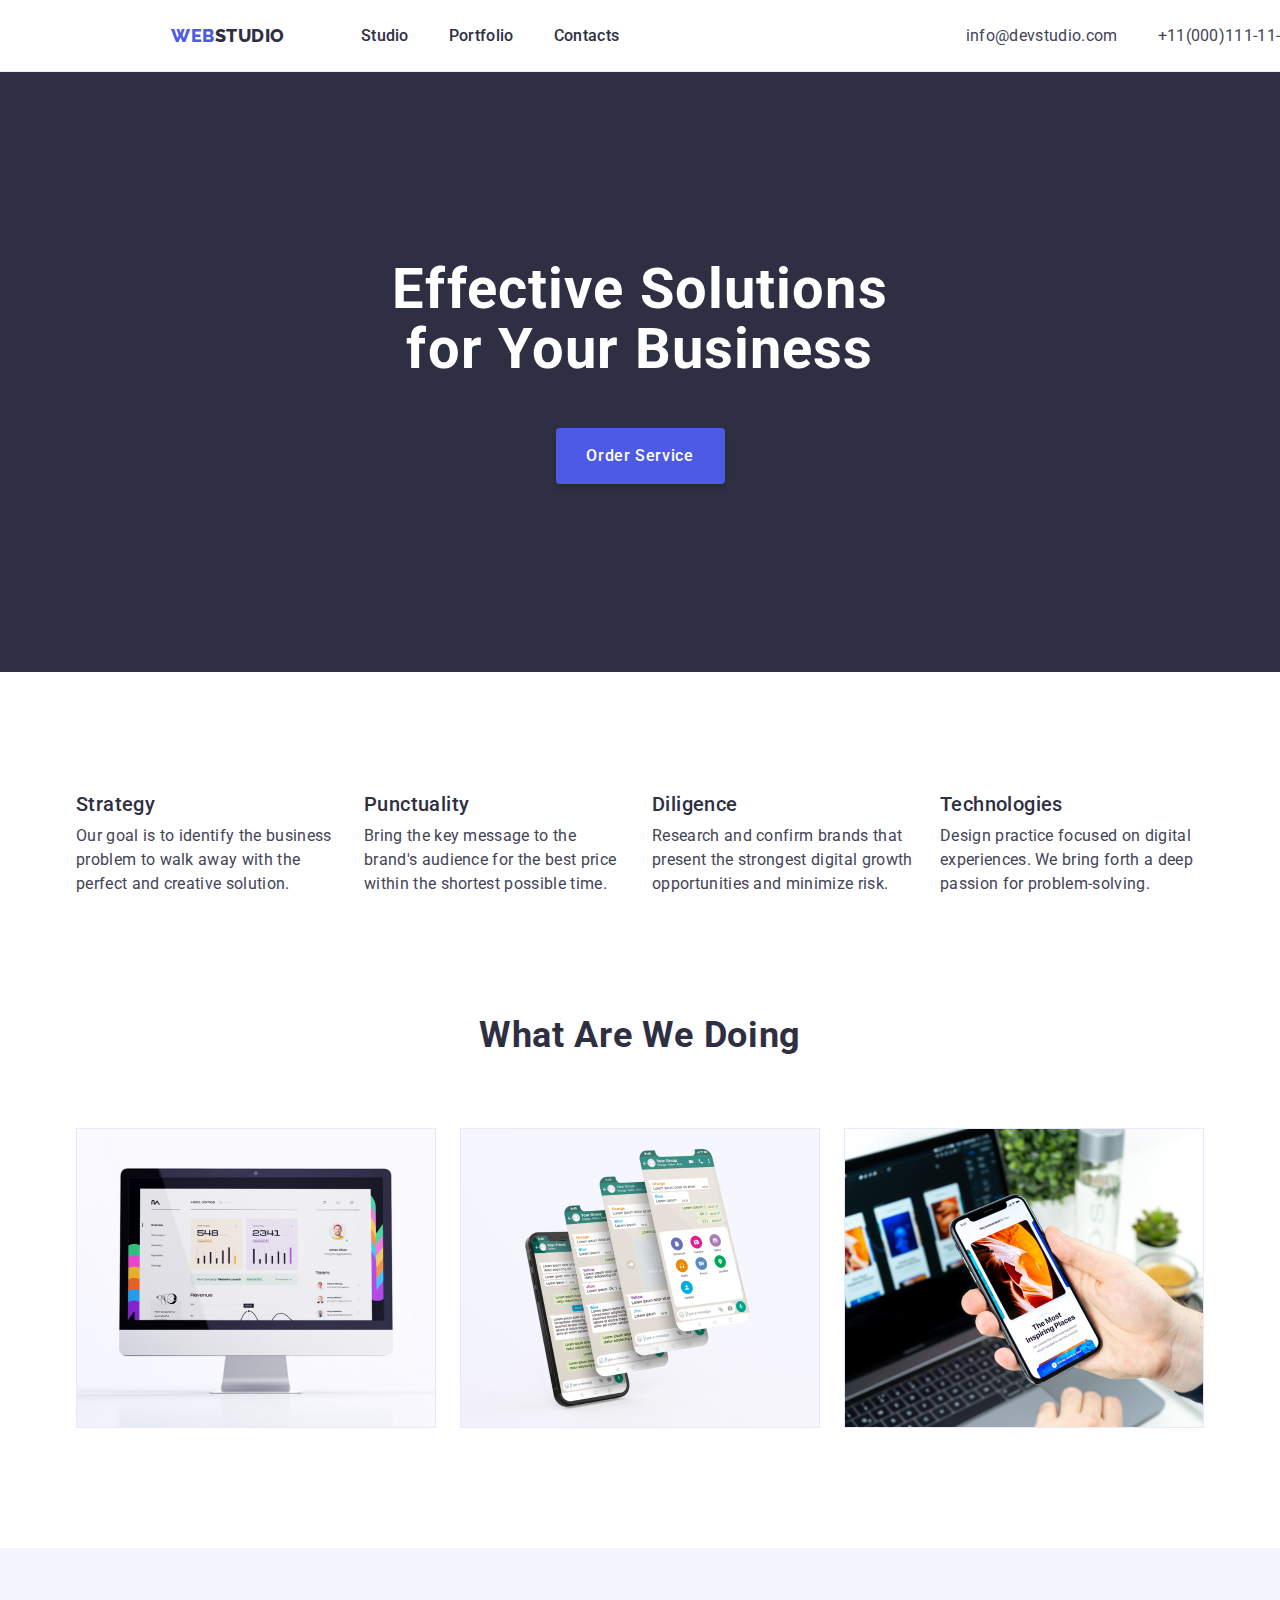
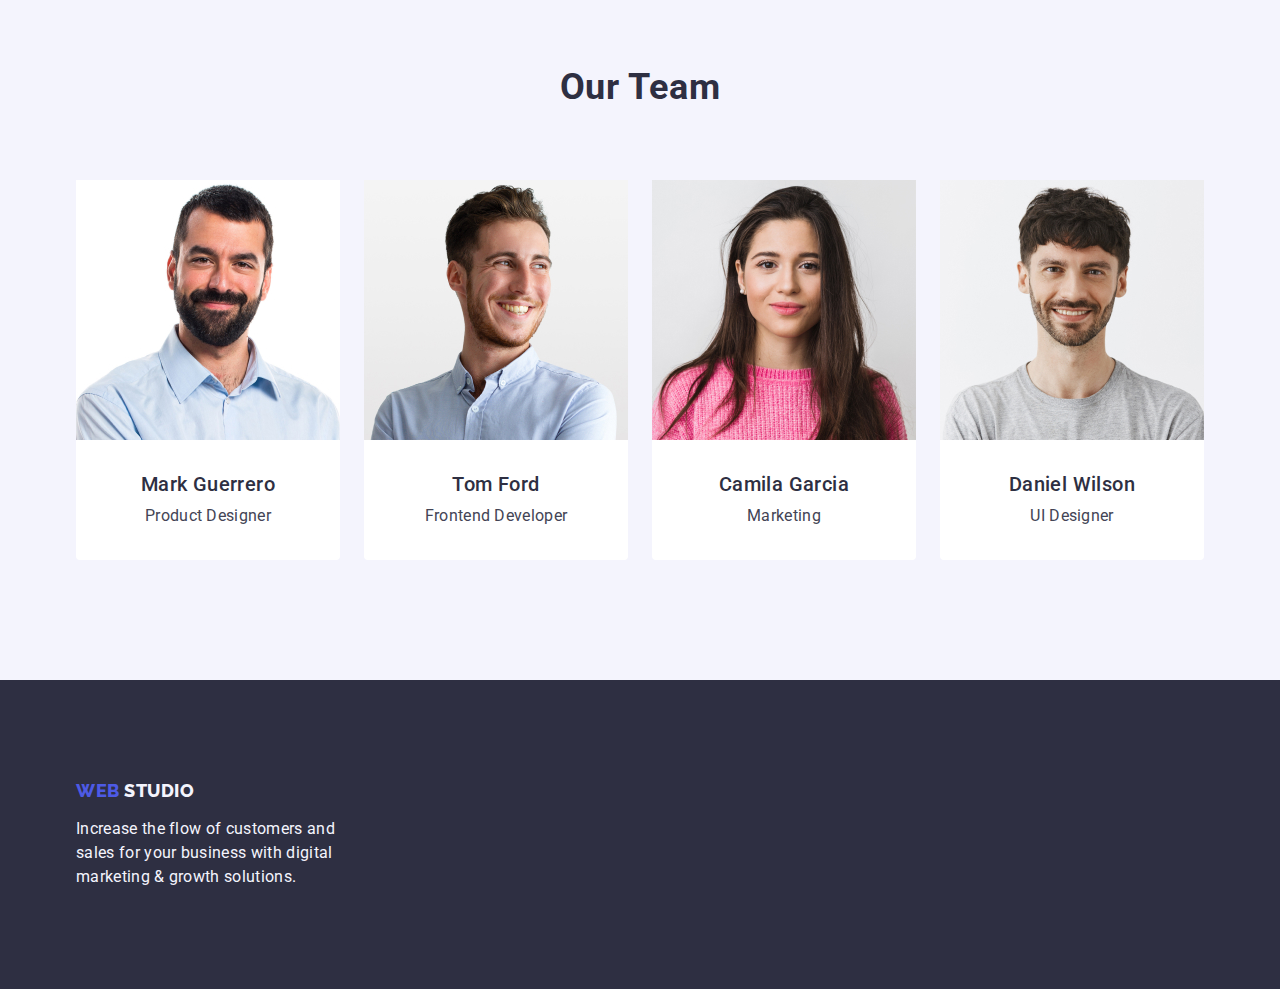
==== index.html @ 168d3a9f "Initial commit" ====
<!DOCTYPE html>
<html lang="en">

<head>
    <meta charset="UTF-8">
    <meta http-equiv="X-UA-Compatible" content="IE=edge">
    <meta name="viewport" content="width=device-width, initial-scale=1.0">
    <title>webstudio</title>
    <link rel="stylesheet" href="https://cdnjs.cloudflare.com/ajax/libs/modern-normalize/1.0.0/modern-normalize.min.css"><!-- Нормолайз -->
    <link rel="stylesheet" href="./css/styles.css">
    <link rel="preconnect" href="https://fonts.googleapis.com">
    <link rel="preconnect" href="https://fonts.gstatic.com" crossorigin>
    <link href="https://fonts.googleapis.com/css2?family=Raleway:wght@800&display=swap" rel="stylesheet">
    <link rel="preconnect" href="https://fonts.googleapis.com">
    <link rel="preconnect" href="https://fonts.gstatic.com" crossorigin>
    <link href="https://fonts.googleapis.com/css2?family=Raleway:wght@800&family=Roboto:wght@400;500;700;900&display=swap" rel="stylesheet">
</head>

<body>
    <div class="container-basic">
        <header class="header">
            <div class="container container-header"> <!-- container-header -->
                <nav class="nav-header">
                    <a class="logo link" href="./index.html">Web<span class="logo-dark">Studio</span></a>
                    <ul class="list meny-list">
                        <li class="meny-item"><a class="meny-link link" href="./index.html">Studio</a></li>
                        <li class="meny-item"><a class="meny-link link" href="./portfolio.html">Portfolio</a></li>
                        <li class="meny-item"><a class="meny-link link" href="">Contacts</a></li>
                    </ul>
                </nav>
                <address class="address">
                    <ul class="list address-list">
                        <li class="address-item ">
                            <a class="address-link link"
                                href="mailto:info@devstudio.com">info@devstudio.com
                            </a> 
                        </li>
                        <li class="address-item"><a class="address-link link" href="tel:+110001111111">+11(000)111-11-11
                            </a>
                        </li>
                    </ul>
                </address>
                </div> <!-- ///container-header -->
        </header>

        <main>
            <section class="hero">
                <div class="container container-hero">  <!-- container-hero  -->
                    <h1 class="hero-title">Effective Solutions for Your Business</h1>
                    <button class="hero-btn" type="button">Order Service</button>
                </div><!--///container-hero -->

            </section>

            <section class="advantages">
                <div class="container container-advantages"> <!-- container-advantages -->
                    <h2 class="hidden-title" hidden>Advantages</h2>
                    <ul class="list advantages-list">
                        <li class="advantages-item">
                            <h3 class="advantages-title">Strategy</h3>
                            <p class="advantages-descr">Our goal is to identify the business
                                problem to walk away with the perfect and creative solution.</p>
                        </li>
                        <li class="advantages-item">
                            <h3 class="advantages-title">Punctuality</h3>
                            <p class="advantages-descr">Bring the key message to the brand's audience for the best price
                                within
                                the shortest possible
                                time.</p>
                        </li>
                        <li class="advantages-item">
                            <h3 class="advantages-title">Diligence</h3>
                            <p class="advantages-descr">Research and confirm brands that present the strongest digital
                                growth
                                opportunities and minimize
                                risk.</p>
                        </li>
                        <li class="advantages-item">
                            <h3 class="advantages-title">Technologies</h3>
                            <p class="advantages-descr">Design practice focused on digital experiences. We bring forth a
                                deep
                                passion for
                                problem-solving.</p>
                        </li>
                    </ul>
                </div> <!--/// container-advantages -->
            </section>



            <section class="we-doing">
                <div class="container container-we-doing"> <!-- container-we-doing -->
                    <h2 class="doing-title">What are we doing</h2>
                    <ul class="list doing-list">
                        <li class="doing-item"><img src="./images/computer-pages.jpg" alt="computer-pages" width="360"></li>
                        <li class="doing-item"><img src="./images/phone-pages.jpg" alt="phone-pages" width="360"></li>
                        <li class="doing-item"><img src="./images/applications.jpg" alt="applications" width="360"></li>
                    </ul>
                </div> <!-- ///container-we-doing -->

            </section>
            <section class="our-team">
                <div class="container container-our-team"> <!-- container-our-team -->
                    <h2 class="team-title">Our Team</h2>
                    <ul class="list our-team-list">
                        <li class="our-team-card">
                            <img class="our-team-img" src="./images/photo-mark.jpg" alt="photo-mark" width="264">
                            <div class="our-team-info">
                                <h3 class="team-subtitle">Mark Guerrero</h3>
                                <p class="card-descr">Product Designer</p>
                            </div>
                        </li>
                        <li class="our-team-card">
                            <img class="our-team-img" src="./images/photo-tom.jpg" alt="photo-tom" width="264">
                            <div class="our-team-info">
                                <h3 class="team-subtitle">Tom Ford</h3>
                            <p class="card-descr">Frontend Developer</p>
                            </div>
                            
                        </li>
                        <li class="our-team-card">
                            <img class="our-team-img" src="./images/photo-camila.jpg" alt="photo-camila" width="264">
                            <div class="our-team-info">
                                <h3 class="team-subtitle">Camila Garcia</h3>
                                <p class="card-descr">Marketing</p>
                            </div>
                        </li>
                        <li class="our-team-card">
                            <img class="our-team-img" src="./images/photo-daniel.jpg" alt="photo-daniel" width="264">
                            <div class="our-team-info">
                                <h3 class="team-subtitle">Daniel Wilson</h3>
                                <p class="card-descr">UI Designer</p>
                            </div>
                        </li>
                    </ul>

                </div> <!-- ///container-our-team -->

            </section>
        </main>
        <footer class="footer link">
            <div class="container-footer container"> <!-- container-footer -->
                <a class="logo logo-footer link" href="./index.html">Web <span class="logo-light"> Studio</span></a>
                <p class="footer-text">Increase the flow of customers and sales for your business with digital marketing
                    &
                    growth solutions.</p>
            </div> <!-- ///container-footer -->
        </footer>
    </div>
</body>

</html>
---- css/styles.css ----
/* Стандартна блокова модель в сучасних проектах - це border-box. 
Для того щоб не ставити властивість box-sizing кожному елементу окремо, на самому початку файлу стилів використовується наступний CSS-код. */
* {
  box-sizing: border-box;
}
body {
  font-family: Roboto, sans-serif;
  color: #434455;
  background-color: #ffffff;
}
:root {
  --accept-color: #434455;
}
img {
  display: block;
}
h1, h2, h3, h4, p {margin:0; }


.container {
  margin: 0 auto;
  padding-left: 15px;
  padding-right: 15px;
  width: 1158px;
  margin: 0 auto;
}
.container-header{ 
display: flex;
}
.container-header .container-header p {
  font-family: "Roboto";
  font-style: normal;
  font-weight: 400;
  font-size: 16px;
  line-height: 24px;
  color: var(--accept-color);
}

.header {
  border-bottom: 1px solid #e7e9fc;
  height: 72px;
  /* background-color: coral; */
  padding: 24px 156px 24px 156px;
}
.nav-header {
  display: flex; /* для розміщення навігації та контактів в одну лінію */
  align-items: center;
}
.logo {
  margin-right: 76px;
  text-decoration: none;
  font-family: "Raleway", sans-serif;
  font-style: normal;
  font-weight: 800;
  font-size: 18px;
  line-height: 1.17; /* для визначення простору між рядками */
  letter-spacing: 0.03em; /* для визначення відступів між літерами */
  text-transform: uppercase;
  color: #4d5ae5;

}
.link {
  text-decoration: none;
}

.logo-dark {
  color: #2e2f42;
}
.logo-light {
  color: #f4f4fd;
}
.list {
  list-style: none;
  margin: 0;
}
.meny-list {
  gap: 40px; /* для визначення відступів між пунктами меню */
  display: flex;
  justify-content: flex-start;
/*   padding-right: 332px; */
  padding-left: 0;
}
.meny-link {
  padding: 24px 0;
  font-family: "Roboto";
  font-style: normal; /* для прибирання курсиву */
  font-weight: 500;
  font-size: 16px;
  line-height: 24px;
  /* letter-spacing: 0.02em; */
  color: #2e2f42;
  line-height: 1.5; /* для визначення простору між рядками */
  letter-spacing: 0.02em; /* визначення відступів між літерами */
}

.meny-link:hover,
.meny-link:focus {
  color: #404bbf;
}
.address-item link:hover,
.address-item link:focus {
  color: #404bbf;
}
.address {
  margin-left: auto;
  font-style: normal;
}
.address-list {
  display: flex;
  gap: 40px; /*  для визначення відступів між пунктами контактів */
  padding-left: 0;
}
.content-address {
  list-style: none;
}
.address-link {
  font-family: "Roboto";
  font-style: normal;
  font-weight: 400;
  font-size: 16px;
  line-height: 24px;
  letter-spacing: 0.02em; /* визначення відступів між літерами */
  color: #434455;
  margin: 0;
  padding: 0;
}

.address-link:hover,
.address-link:focus {
  color: #404bbf;
}
.hero {
  background-color: #2e2f42;
  padding: 188px 0;
  height: 600px;
  display: flex;
}



.hero-title {
  margin: 0 auto;
  font-family: "Roboto";
  font-style: normal;
  font-weight: 700;
  font-size: 56px;
  line-height: 60px;
  text-align: center;
  line-height: 1.07;
  letter-spacing: 0.02em;
  color: #ffffff;
  max-width: 496px;
  margin-bottom: 48px;
}
.hero-btn {
  border: none;
  display: block;
  min-width: 169px;
  margin: 0 auto;
  width: 169px;
  height: 56px;
  /*   left: 636px;
  top: 428px; */
  background: #4d5ae5;
  box-shadow: 0px 4px 4px rgba(0, 0, 0, 0.15);
  border-radius: 4px;
  cursor: pointer; /* для визначення стилю курсору */

  font-family: "Roboto", sans-serif;
  font-style: normal;
  font-weight: 500;
  font-size: 16px;
  line-height: 24px;
  color: #ffffff;
  align-items: center;
  letter-spacing: 0.04em;
}
.hero-btn:hover,
.hero-btn:focus {
  background-color: #404bbf;
}
.advantages{
  padding: 120px 0;
  /* background-color: gold; */
}
.advantages-list{
  display: flex;
  gap: 24px;
  padding:0 ;

}

.advantages-item{
  width: calc((100% - 72px) / 4);
    /* width: calc((100% - 72px) / 4); */

  /* width: calc((100% - 3 * 24px) / 4); */

  /* За макетом у нас є 4 пункти списку, між якими 3 проміжки по 27рх
  Зі 100% екрану віднімаємо 3 проміжки між пунктами по 24рх, і цей результат ділимо на кількість пунктів списку 4 */
/*   width: calc((100% - 72px) / 4);
  для визначення ширини пункту списку (від загальної ширини екрану віднімаємо суму відступів між пунктами і ділимо це на кількість пунктів списку) 
  (можна також використовувати width calc((100% - 3 * 24px) / 4)
   або flex-basis: calc((100% - 3 * 24px) / 4) або flex-basis: calc((100% - 72px) / 4)) */
}
.advantages-title {
  margin-bottom: 8px;
  font-family: "Roboto";
  font-style: normal;
  font-weight: 500;
  font-size: 20px;
  line-height: 24px;
  color: #2e2f42;
  letter-spacing: 0.02em;
}

.advantages-descr {
  font-family: "Roboto";
  font-style: normal;
  font-weight: 400;
  font-size: 16px;
  line-height: 24px;
  letter-spacing: 0.02em;
}

.we-doing{
 /*  background-color: goldenrod; */
 /*  display: flex; */
  padding-bottom: 120px;
}
.doing-title {
  margin-bottom: 72px;
 /*  padding-bottom: 72px; */
  font-family: "Roboto";
  font-style: normal;
  font-weight: 700;
  font-size: 36px;
  line-height: 40px;
  color: #2e2f42;
  text-align: center;
  letter-spacing: 0.02em;
  line-height: 1.11;
  text-transform: capitalize;
}
.doing-list{
  display: flex;
  gap: 24px;
  padding: 0;

}
.doing-item{
  width: calc((100% - 2 * 24px) / 3);
}

.team-title {
  font-family: "Roboto";
  font-style: normal;
  font-weight: 700;
  font-size: 36px;
  line-height: 40px;
  color: #2e2f42;
  text-align: center;
  text-transform: capitalize; /* для визначення стилю написання тексту */
  letter-spacing: 0.02em;
  line-height: 1.11;
}
.footer-text {
  color: #f4f4fd;
}

.team-subtitle {
  font-family: "Roboto";
  font-style: normal;
  font-weight: 500;
  font-size: 20px;
  line-height: 24px;
  letter-spacing: 0.02em;
  color: #2e2f42;
}

.our-team {
  padding: 120px 0;
  background-color: #f4f4fd;
  /* background-color: darkgoldenrod; */
}
.team-title{
  margin-bottom: 72px;
}
.our-team-list{
  display: flex;
  gap: 24px;
  padding: 0;
}
.our-team-card {
  width: calc((100% - 3 * 24px) / 4);
  background-color: #ffffff;
/*   width: 264px;
  height: 380px;  якщо вказати висоту, то не буде працювати    width: calc((100% - 3 * 24px) / 4); */
  border-radius: 0px 0px 4px 4px; /* для визначення заокруглень внизу блока
   (можна використовувати border-top-left-radius: 0px; border-top-right-radius: 0px ; border-top-right-radius: 4px; border-bottom-left-radius:4px;) */
}
/* .our-team-img{
  padding-bottom: 32px;
} */
.our-team-info{
  text-align: center;
  padding: 32px 16px;/*  для визначення відступів від краю контейнера
   (можна використовувати аналог padding: 32px 16px 32px або padding-top: 32px; та padding-bottom: 32px; padding-left: 16px; padding-right: 16px) */
}
.team-subtitle{
  text-align: center;
  margin: 0;
  margin-bottom: 8px;
  padding: 0;
}
.card-descr {
  margin: 0;
  font-family: "Roboto";
  font-style: normal;
  font-weight: 400;
  font-size: 16px;
  line-height: 24px;
  text-align: center;
  letter-spacing: 0.02em;
  color: #434455;
}
.footer {
  background-color: #2e2f42;
  padding: 100px 0; /* для визначення відступів всередині секції
  (можна використовувати аналог padding: 100px 0 100px або padding-top: 100px; та padding-bottom: 100px;) */
}
  

.logo-footer{
  color: #4d5ae5;
  display: inline-block;
  margin-bottom: 16px;
} 
.footer-text{font-family: 'Roboto';
font-style: normal;
font-weight: 400;
font-size: 16px;
line-height: 24px;
letter-spacing: 0.02em;
width: 264px;}

 /* Portfolio */


.portfolio{
  padding: 96px 0 120px;
}
.portfolio-title {
  font-family: "Roboto";
  font-style: normal;
  font-weight: 500;
  font-size: 20px;
  line-height: 24px;
  color: #2e2f42;
  line-height: 1.2;
  letter-spacing: 0.02em;
}

.btn-portfolio {
  padding: 12px 24px; 
/*   width: 116px; Не потрібно, тому що тут є padding: 12px 24px;  */
  height: 48px;
  background: #f4f4fd;
  border: 1px solid #e7e9fc;
  border-radius: 4px;
  font-family: "Roboto", sans-serif;
  color: #4d5ae5;
  align-items: center;
  text-align: center;
  font-style: normal;
  font-weight: 500;
  font-size: 16px;
  line-height: 24px;
  letter-spacing: 0.04em;
  cursor: pointer;
}
.btn-portfolio:hover,
.btn-portfolio:focus {
  color: #ffffff;
  background-color: #404bbf;
  border: 1px solid transparent; /* для вимкнення кольору при ховері */
}

.list {
  list-style: none;
}

.portfolio-subtitle {
  font-family: "Roboto";
  font-style: normal;
  font-weight: 400;
  font-size: 16px;
  line-height: 24px;
  letter-spacing: 0.02em;
  color: #434455;
  line-height: 1.5;
}
.btn-portfolio-list {
  display: flex;
  gap: 24px;
/*   padding-bottom: 72px;
  margin: 0; */
  margin-bottom: 72px;
  justify-content: center;
  padding: 0;
}
/* .btn-portfolio-item{
  width: calc((100% - 4*24) / 5);

} */
.portfolio-card-list {
  padding: 0;
  display: flex;
  flex-wrap: wrap;
  gap: 24px;
  row-gap: 48px; /* для визначення вертикальних відступів між елементами списку якщо вони переносяться на новий рядок
   (можна використовувати margin-bottom: 48px для тега li у класі, для трьох останіх пунктів списку використовуємо margin-bottom: 0 для обнулення відступів) */
}
.portfolio-card-item{
  width: calc((100% - 48px) / 3); 
}
.portfolio-card-item-conteiner{
  padding: 32px 16px;
  border: 1px solid #e7e9fc; /* для визначення стилю обводки по периметру контейнера */
  border-top: none; 
  
}
.portfolio-title{
  margin: 0;
  margin-bottom: 8px /* для визначення відступу між заголовком та параграфом */
}
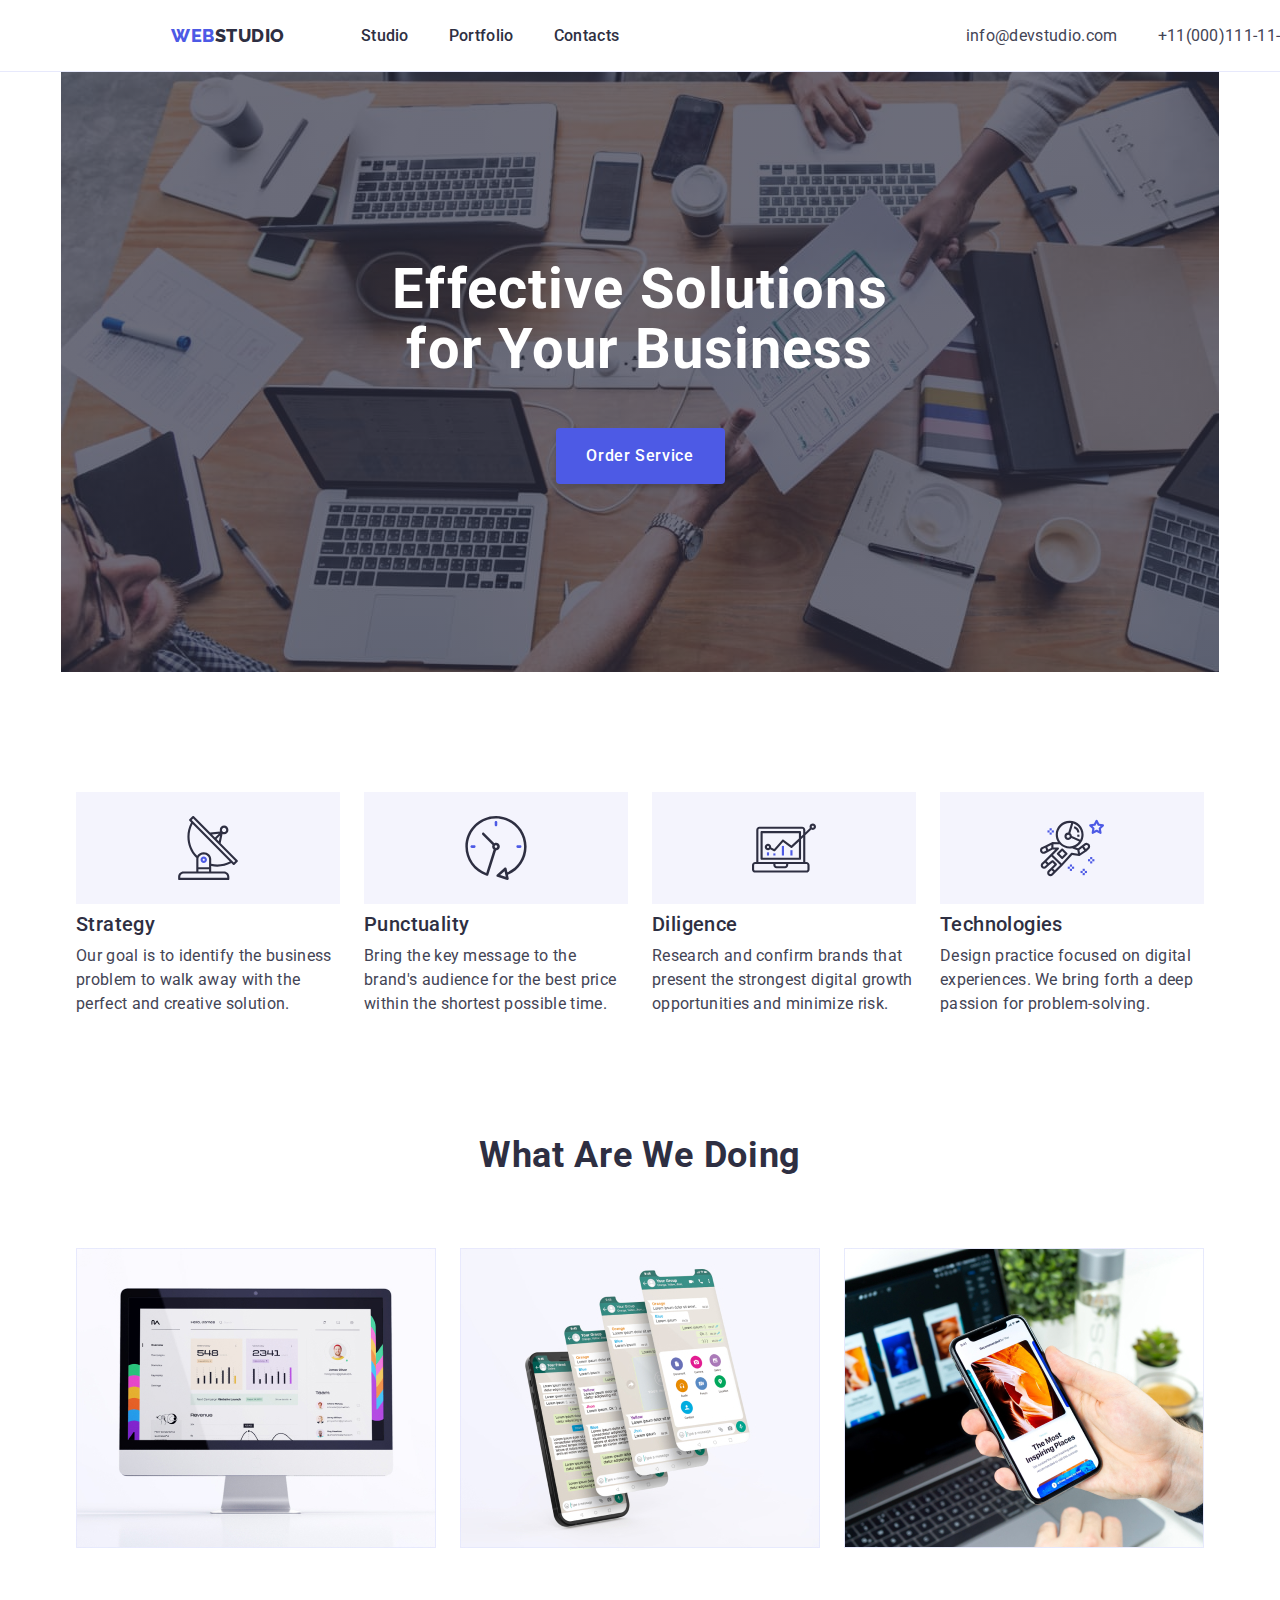
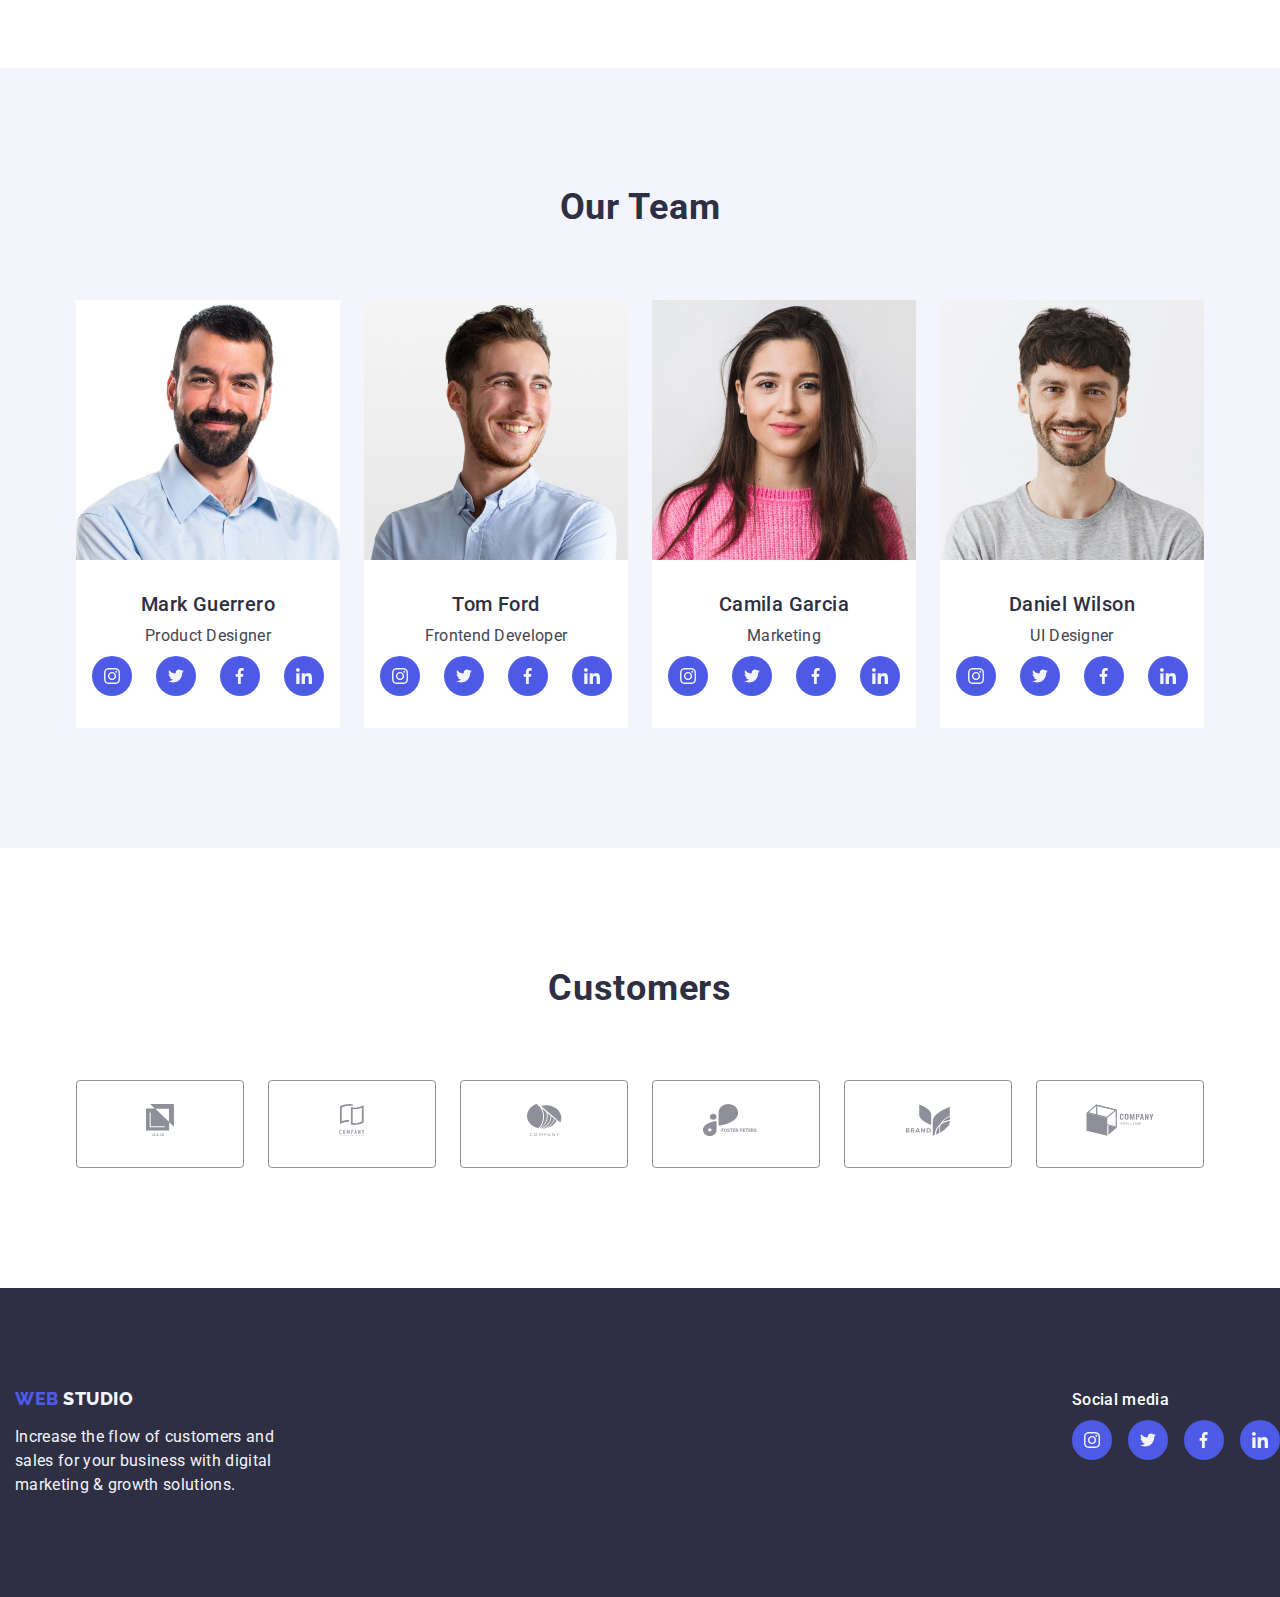
==== commit fe3ddd62: "add svg" ====
--- a/index.html
+++ b/index.html
@@ -6,14 +6,17 @@
     <meta http-equiv="X-UA-Compatible" content="IE=edge">
     <meta name="viewport" content="width=device-width, initial-scale=1.0">
     <title>webstudio</title>
-    <link rel="stylesheet" href="https://cdnjs.cloudflare.com/ajax/libs/modern-normalize/1.0.0/modern-normalize.min.css"><!-- Нормолайз -->
+    <link rel="stylesheet"
+        href="https://cdnjs.cloudflare.com/ajax/libs/modern-normalize/1.0.0/modern-normalize.min.css"><!-- Нормолайз -->
     <link rel="stylesheet" href="./css/styles.css">
     <link rel="preconnect" href="https://fonts.googleapis.com">
     <link rel="preconnect" href="https://fonts.gstatic.com" crossorigin>
     <link href="https://fonts.googleapis.com/css2?family=Raleway:wght@800&display=swap" rel="stylesheet">
     <link rel="preconnect" href="https://fonts.googleapis.com">
     <link rel="preconnect" href="https://fonts.gstatic.com" crossorigin>
-    <link href="https://fonts.googleapis.com/css2?family=Raleway:wght@800&family=Roboto:wght@400;500;700;900&display=swap" rel="stylesheet">
+    <link
+        href="https://fonts.googleapis.com/css2?family=Raleway:wght@800&family=Roboto:wght@400;500;700;900&display=swap"
+        rel="stylesheet">
 </head>
 
 <body>
@@ -31,21 +34,20 @@
                 <address class="address">
                     <ul class="list address-list">
                         <li class="address-item ">
-                            <a class="address-link link"
-                                href="mailto:info@devstudio.com">info@devstudio.com
-                            </a> 
+                            <a class="address-link link" href="mailto:info@devstudio.com">info@devstudio.com
+                            </a>
                         </li>
                         <li class="address-item"><a class="address-link link" href="tel:+110001111111">+11(000)111-11-11
                             </a>
                         </li>
                     </ul>
                 </address>
-                </div> <!-- ///container-header -->
+            </div> <!-- ///container-header -->
         </header>
 
         <main>
-            <section class="hero">
-                <div class="container container-hero">  <!-- container-hero  -->
+            <section class="hero container">
+                <div class="container container-hero"> <!-- container-hero  -->
                     <h1 class="hero-title">Effective Solutions for Your Business</h1>
                     <button class="hero-btn" type="button">Order Service</button>
                 </div><!--///container-hero -->
@@ -57,11 +59,21 @@
                     <h2 class="hidden-title" hidden>Advantages</h2>
                     <ul class="list advantages-list">
                         <li class="advantages-item">
+                            <div class="advantages-item-bg">
+                                <svg class="icon-advantages icon-antenna" width="64" height="64">
+                                    <use href="./images/sprite.svg#icon-antenna"></use>
+                                </svg>
+                            </div>
                             <h3 class="advantages-title">Strategy</h3>
                             <p class="advantages-descr">Our goal is to identify the business
                                 problem to walk away with the perfect and creative solution.</p>
                         </li>
-                        <li class="advantages-item">
+                        <li class="advantages-item ">
+                            <div class="advantages-item-bg">
+                                <svg class="icon-advantages icon-clock" width="64" height="64">
+                                    <use href="./images/sprite.svg#icon-clock"></use>
+                                </svg>
+                            </div>
                             <h3 class="advantages-title">Punctuality</h3>
                             <p class="advantages-descr">Bring the key message to the brand's audience for the best price
                                 within
@@ -69,6 +81,11 @@
                                 time.</p>
                         </li>
                         <li class="advantages-item">
+                            <div class="advantages-item-bg">
+                                <svg class="icon-advantages icon-diagram" width="64" height="64">
+                                    <use href="./images/sprite.svg#icon-diagram"></use>
+                                </svg>
+                            </div>
                             <h3 class="advantages-title">Diligence</h3>
                             <p class="advantages-descr">Research and confirm brands that present the strongest digital
                                 growth
@@ -76,6 +93,11 @@
                                 risk.</p>
                         </li>
                         <li class="advantages-item">
+                            <div class="advantages-item-bg">
+                                <svg class="icon-advantages icon-astronaut" width="64" height="64">
+                                    <use href="./images/sprite.svg#icon-astronaut"></use>
+                                </svg>
+                            </div>
                             <h3 class="advantages-title">Technologies</h3>
                             <p class="advantages-descr">Design practice focused on digital experiences. We bring forth a
                                 deep
@@ -92,7 +114,8 @@
                 <div class="container container-we-doing"> <!-- container-we-doing -->
                     <h2 class="doing-title">What are we doing</h2>
                     <ul class="list doing-list">
-                        <li class="doing-item"><img src="./images/computer-pages.jpg" alt="computer-pages" width="360"></li>
+                        <li class="doing-item"><img src="./images/computer-pages.jpg" alt="computer-pages" width="360">
+                        </li>
                         <li class="doing-item"><img src="./images/phone-pages.jpg" alt="phone-pages" width="360"></li>
                         <li class="doing-item"><img src="./images/applications.jpg" alt="applications" width="360"></li>
                     </ul>
@@ -108,21 +131,125 @@
                             <div class="our-team-info">
                                 <h3 class="team-subtitle">Mark Guerrero</h3>
                                 <p class="card-descr">Product Designer</p>
+                                <ul class="social-list list">
+                                    <li class="social-list-item">
+                                        <a href="#" class="social-list-link">
+                                            <svg class="social-list-icon" width="16" height="16">
+                                                <use href="./images/sprite.svg#icon-instagram"></use>
+                                            </svg>
+                                        </a>
+
+
+
+                                    </li>
+                                    <li class="social-list-item" width="16" height="16">
+                                        <a>
+                                            <svg class="social-list-icon" width="16" height="16">
+                                                <use href="./images/sprite.svg#icon-twitter"></use>
+                                            </svg>
+                                        </a>
+                                    </li>
+                                    <li class="social-list-item">
+                                        <a>
+                                            <svg class="social-list-icon" width="16" height="16">
+                                                <use href="./images/sprite.svg#icon-facebook"></use>
+                                            </svg>
+                                        </a>
+                                    </li>
+                                    <li class="social-list-item">
+                                        <a href="#" class="social-list-link">
+                                            <svg class="social-list-icon" width="16" height="16">
+                                                <use href="./images/sprite.svg#icon-linkedin"></use>
+                                            </svg>
+                                        </a>
+                                    </li>
+                                </ul>
                             </div>
                         </li>
                         <li class="our-team-card">
                             <img class="our-team-img" src="./images/photo-tom.jpg" alt="photo-tom" width="264">
                             <div class="our-team-info">
                                 <h3 class="team-subtitle">Tom Ford</h3>
-                            <p class="card-descr">Frontend Developer</p>
-                            </div>
-                            
+                                <p class="card-descr">Frontend Developer</p>
+
+                                <ul class="social-list list">
+                                    <li class="social-list-item">
+                                        <a href="#" class="social-list-link">
+                                            <svg class="social-list-icon" width="16" height="16">
+                                                <use href="./images/sprite.svg#icon-instagram"></use>
+                                            </svg>
+                                        </a>
+
+
+
+                                    </li>
+                                    <li class="social-list-item" width="16" height="16">
+                                        <a>
+                                            <svg class="social-list-icon" width="16" height="16">
+                                                <use href="./images/sprite.svg#icon-twitter"></use>
+                                            </svg>
+                                        </a>
+                                    </li>
+                                    <li class="social-list-item">
+                                        <a>
+                                            <svg class="social-list-icon" width="16" height="16">
+                                                <use href="./images/sprite.svg#icon-facebook"></use>
+                                            </svg>
+                                        </a>
+                                    </li>
+                                    <li class="social-list-item">
+                                        <a href="#" class="social-list-link">
+                                            <svg class="social-list-icon" width="16" height="16">
+                                                <use href="./images/sprite.svg#icon-linkedin"></use>
+                                            </svg>
+                                        </a>
+                                    </li>
+                                </ul>
+
+
+                            </div>
+
                         </li>
                         <li class="our-team-card">
                             <img class="our-team-img" src="./images/photo-camila.jpg" alt="photo-camila" width="264">
                             <div class="our-team-info">
                                 <h3 class="team-subtitle">Camila Garcia</h3>
                                 <p class="card-descr">Marketing</p>
+
+                                <ul class="social-list list">
+                                    <li class="social-list-item">
+                                        <a href="#" class="social-list-link">
+                                            <svg class="social-list-icon" width="16" height="16">
+                                                <use href="./images/sprite.svg#icon-instagram"></use>
+                                            </svg>
+                                        </a>
+
+
+
+                                    </li>
+                                    <li class="social-list-item" width="16" height="16">
+                                        <a>
+                                            <svg class="social-list-icon" width="16" height="16">
+                                                <use href="./images/sprite.svg#icon-twitter"></use>
+                                            </svg>
+                                        </a>
+                                    </li>
+                                    <li class="social-list-item">
+                                        <a>
+                                            <svg class="social-list-icon" width="16" height="16">
+                                                <use href="./images/sprite.svg#icon-facebook"></use>
+                                            </svg>
+                                        </a>
+                                    </li>
+                                    <li class="social-list-item">
+                                        <a href="#" class="social-list-link">
+                                            <svg class="social-list-icon" width="16" height="16">
+                                                <use href="./images/sprite.svg#icon-linkedin"></use>
+                                            </svg>
+                                        </a>
+                                    </li>
+                                </ul>
+
                             </div>
                         </li>
                         <li class="our-team-card">
@@ -130,21 +257,147 @@
                             <div class="our-team-info">
                                 <h3 class="team-subtitle">Daniel Wilson</h3>
                                 <p class="card-descr">UI Designer</p>
+
+                                <ul class="social-list list">
+                                    <li class="social-list-item">
+                                        <a href="#" class="social-list-link">
+                                            <svg class="social-list-icon" width="16" height="16">
+                                                <use href="./images/sprite.svg#icon-instagram"></use>
+                                            </svg>
+                                        </a>
+
+
+
+                                    </li>
+                                    <li class="social-list-item" width="16" height="16">
+                                        <a>
+                                            <svg class="social-list-icon" width="16" height="16">
+                                                <use href="./images/sprite.svg#icon-twitter"></use>
+                                            </svg>
+                                        </a>
+                                    </li>
+                                    <li class="social-list-item">
+                                        <a>
+                                            <svg class="social-list-icon" width="16" height="16">
+                                                <use href="./images/sprite.svg#icon-facebook"></use>
+                                            </svg>
+                                        </a>
+                                    </li>
+                                    <li class="social-list-item">
+                                        <a href="#" class="social-list-link">
+                                            <svg class="social-list-icon" width="16" height="16">
+                                                <use href="./images/sprite.svg#icon-linkedin"></use>
+                                            </svg>
+                                        </a>
+                                    </li>
+                                </ul>
+
                             </div>
                         </li>
                     </ul>
 
                 </div> <!-- ///container-our-team -->
 
+            </section>
+            <section class="customers container">
+                <h2 class="customers-title">Customers</h2>
+                <ul class="customers-list list">
+                    <li class="customers-list-item">
+                        <a href="#">
+                            <svg class="customers-icons" height="32" width="104">
+                                <use href="./images/sprite.svg#icon-group"></use>
+                            </svg>
+                        </a>
+                    </li>
+                    <li class="customers-list-item">
+                        <a href="">
+                            <svg class="customers-icons" height="32" width="104">
+                                <use href="./images/sprite.svg#icon-group-1"></use>
+                            </svg>
+                        </a>
+                    </li>
+                    <li class="customers-list-item">
+                        <a href="">
+                            <div>
+                                <svg class="customers-icons" height="32" width="104">
+                                    <use href="./images/sprite.svg#icon-group-2"></use>
+                                </svg>
+                            </div>
+                        </a>
+                    </li>
+                    <li class="customers-list-item">
+                        <a href="">
+                            <div>
+                                <svg class="customers-icons" height="32" width="104">
+                                    <use href="./images/sprite.svg#icon-group-3"></use>
+                                </svg>
+                            </div>
+                        </a>
+                    </li>
+                    <li class="customers-list-item">
+                        <a href="">
+                            <div>
+                                <svg class="customers-icons" height="32" width="104">
+                                    <use href="./images/sprite.svg#icon-group-4"></use>
+                                </svg>
+                            </div>
+                        </a>
+                    </li>
+                    <li class="customers-list-item">
+                        <a href="#">
+                            <div>
+                                <svg class="customers-icons" height="32" width="104">
+                                    <use href="./images/sprite.svg#icon-group-5"></use>
+                                </svg>
+                            </div>
+                        </a>
+                    </li>
+                </ul>
             </section>
         </main>
-        <footer class="footer link">
+        <footer class="footer link ">
             <div class="container-footer container"> <!-- container-footer -->
                 <a class="logo logo-footer link" href="./index.html">Web <span class="logo-light"> Studio</span></a>
                 <p class="footer-text">Increase the flow of customers and sales for your business with digital marketing
-                    &
-                    growth solutions.</p>
+                    & growth solutions.</p>
             </div> <!-- ///container-footer -->
+            <div class="social-media">
+                <p class="social-media-text">Social media</p>
+                <ul class="social-list media-list list ">
+                    <li class="social-list-item">
+                        <a href="#" class="social-list-link">
+                            <svg class="social-list-icon" width="16" height="16">
+                                <use href="./images/sprite.svg#icon-instagram"></use>
+                            </svg>
+                        </a>
+
+
+
+                    </li>
+                    <li class="social-list-item" width="16" height="16">
+                        <a>
+                            <svg class="social-list-icon" width="16" height="16">
+                                <use href="./images/sprite.svg#icon-twitter"></use>
+                            </svg>
+                        </a>
+                    </li>
+                    <li class="social-list-item">
+                        <a>
+                            <svg class="social-list-icon" width="16" height="16">
+                                <use href="./images/sprite.svg#icon-facebook"></use>
+                            </svg>
+                        </a>
+                    </li>
+                    <li class="social-list-item">
+                        <a href="#" class="social-list-link">
+                            <svg class="social-list-icon" width="16" height="16">
+                                <use href="./images/sprite.svg#icon-linkedin"></use>
+                            </svg>
+                        </a>
+                    </li>
+                </ul>
+
+            </div>
         </footer>
     </div>
 </body>
--- a/css/styles.css
+++ b/css/styles.css
@@ -14,8 +14,13 @@
 img {
   display: block;
 }
-h1, h2, h3, h4, p {margin:0; }
-
+h1,
+h2,
+h3,
+h4,
+p {
+  margin: 0;
+}
 
 .container {
   margin: 0 auto;
@@ -24,8 +29,8 @@
   width: 1158px;
   margin: 0 auto;
 }
-.container-header{ 
-display: flex;
+.container-header {
+  display: flex;
 }
 .container-header .container-header p {
   font-family: "Roboto";
@@ -57,7 +62,6 @@
   letter-spacing: 0.03em; /* для визначення відступів між літерами */
   text-transform: uppercase;
   color: #4d5ae5;
-
 }
 .link {
   text-decoration: none;
@@ -77,7 +81,7 @@
   gap: 40px; /* для визначення відступів між пунктами меню */
   display: flex;
   justify-content: flex-start;
-/*   padding-right: 332px; */
+  /*   padding-right: 332px; */
   padding-left: 0;
 }
 .meny-link {
@@ -130,13 +134,19 @@
   color: #404bbf;
 }
 .hero {
+  padding: 188px 0;
   background-color: #2e2f42;
-  padding: 188px 0;
+  background-image: linear-gradient(
+      to right,
+      rgba(46, 47, 66, 0.7),
+      rgba(46, 47, 66, 0.7)
+    ),
+    url(../images/bg-people-office.jpg);
+  /*   Щоб було накладення темного градієнту, його потрібно вказати перед картинкою */
+  background-repeat: no-repeat;
   height: 600px;
   display: flex;
 }
-
-
 
 .hero-title {
   margin: 0 auto;
@@ -179,26 +189,37 @@
 .hero-btn:focus {
   background-color: #404bbf;
 }
-.advantages{
+.advantages {
   padding: 120px 0;
   /* background-color: gold; */
 }
-.advantages-list{
-  display: flex;
-  gap: 24px;
-  padding:0 ;
-
-}
-
-.advantages-item{
+.advantages-list {
+  display: flex;
+  gap: 24px;
+  padding: 0;
+}
+
+.advantages-item-bg {
+  display: block; /* Без цього не буде працювати ширина і висота  */
+  height: 112px; /* Щоб він був розтягнутий на 100% ширини батьківського, прибрати фіксовану ширину. Завдяки display: block, він займе всю ширину.  */
+  background-color: #f4f4fd;
+  padding: 24px 0 24px 0;
+  margin-bottom: 8px;
+}
+.icon-advantages {
+  margin: 0 auto;
+  display: block;
+}
+
+.advantages-item {
   width: calc((100% - 72px) / 4);
-    /* width: calc((100% - 72px) / 4); */
+  /* width: calc((100% - 72px) / 4); */
 
   /* width: calc((100% - 3 * 24px) / 4); */
 
   /* За макетом у нас є 4 пункти списку, між якими 3 проміжки по 27рх
   Зі 100% екрану віднімаємо 3 проміжки між пунктами по 24рх, і цей результат ділимо на кількість пунктів списку 4 */
-/*   width: calc((100% - 72px) / 4);
+  /*   width: calc((100% - 72px) / 4);
   для визначення ширини пункту списку (від загальної ширини екрану віднімаємо суму відступів між пунктами і ділимо це на кількість пунктів списку) 
   (можна також використовувати width calc((100% - 3 * 24px) / 4)
    або flex-basis: calc((100% - 3 * 24px) / 4) або flex-basis: calc((100% - 72px) / 4)) */
@@ -223,14 +244,14 @@
   letter-spacing: 0.02em;
 }
 
-.we-doing{
- /*  background-color: goldenrod; */
- /*  display: flex; */
+.we-doing {
+  /*  background-color: goldenrod; */
+  /*  display: flex; */
   padding-bottom: 120px;
 }
 .doing-title {
   margin-bottom: 72px;
- /*  padding-bottom: 72px; */
+  /*  padding-bottom: 72px; */
   font-family: "Roboto";
   font-style: normal;
   font-weight: 700;
@@ -242,13 +263,12 @@
   line-height: 1.11;
   text-transform: capitalize;
 }
-.doing-list{
-  display: flex;
-  gap: 24px;
-  padding: 0;
-
-}
-.doing-item{
+.doing-list {
+  display: flex;
+  gap: 24px;
+  padding: 0;
+}
+.doing-item {
   width: calc((100% - 2 * 24px) / 3);
 }
 
@@ -283,10 +303,10 @@
   background-color: #f4f4fd;
   /* background-color: darkgoldenrod; */
 }
-.team-title{
+.team-title {
   margin-bottom: 72px;
 }
-.our-team-list{
+.our-team-list {
   display: flex;
   gap: 24px;
   padding: 0;
@@ -294,7 +314,7 @@
 .our-team-card {
   width: calc((100% - 3 * 24px) / 4);
   background-color: #ffffff;
-/*   width: 264px;
+  /*   width: 264px;
   height: 380px;  якщо вказати висоту, то не буде працювати    width: calc((100% - 3 * 24px) / 4); */
   border-radius: 0px 0px 4px 4px; /* для визначення заокруглень внизу блока
    (можна використовувати border-top-left-radius: 0px; border-top-right-radius: 0px ; border-top-right-radius: 4px; border-bottom-left-radius:4px;) */
@@ -302,12 +322,13 @@
 /* .our-team-img{
   padding-bottom: 32px;
 } */
-.our-team-info{
-  text-align: center;
-  padding: 32px 16px;/*  для визначення відступів від краю контейнера
+
+.our-team-info {
+  text-align: center;
+  padding: 32px 16px; /*  для визначення відступів від краю контейнера
    (можна використовувати аналог padding: 32px 16px 32px або padding-top: 32px; та padding-bottom: 32px; padding-left: 16px; padding-right: 16px) */
 }
-.team-subtitle{
+.team-subtitle {
   text-align: center;
   margin: 0;
   margin-bottom: 8px;
@@ -324,30 +345,95 @@
   letter-spacing: 0.02em;
   color: #434455;
 }
+
+.social-list {
+  display: flex;
+}
+.social-list {
+  gap: 24px;
+  display: flex;
+  padding: 0;
+  margin-top: 8px;
+}
+.social-list-icon {
+  margin: 12px;
+}
+.social-list-item {
+  display: block;
+  width: 40px;
+  height: 40px;
+  background-color: #4d5ae5;
+  border-radius: 50%;
+}
+.customers {
+  padding-top: 120px;
+}
+.customers-title {
+  font-style: normal;
+  font-weight: 700;
+  font-size: 36px;
+  line-height: 40px;
+  text-align: center;
+  letter-spacing: 0.02em;
+  text-transform: capitalize;
+  color: #2e2f42;
+  margin-bottom: 72px;
+}
+
+.customers-list {
+  padding-left: 0;
+  display: flex;
+  gap: 24px;
+  margin-bottom: 120px;
+}
+
+.customers-list-item {
+  display: block;
+  width: 168px;
+  height: 88px;
+  border: 1px solid #8e8f99; /* #404BBF */
+  border-radius: 4px;
+  padding-top: 23px;
+}
+.customers-icons {
+  display: block;
+  margin: 0 auto;
+}
 .footer {
+  display: flex;
   background-color: #2e2f42;
-  padding: 100px 0; /* для визначення відступів всередині секції
-  (можна використовувати аналог padding: 100px 0 100px або padding-top: 100px; та padding-bottom: 100px;) */
-}
-  
-
-.logo-footer{
+  padding-top: 100px;
+  padding-bottom: 100px;
+}
+.logo-footer {
   color: #4d5ae5;
   display: inline-block;
   margin-bottom: 16px;
-} 
-.footer-text{font-family: 'Roboto';
-font-style: normal;
-font-weight: 400;
-font-size: 16px;
-line-height: 24px;
-letter-spacing: 0.02em;
-width: 264px;}
-
- /* Portfolio */
-
-
-.portfolio{
+}
+.footer-text {
+  font-family: "Roboto";
+  font-style: normal;
+  font-weight: 400;
+  font-size: 16px;
+  line-height: 24px;
+  letter-spacing: 0.02em;
+  width: 264px;
+}
+.social-media-text {
+  font-family: "Roboto";
+  font-style: normal;
+  font-weight: 500;
+  font-size: 16px;
+  line-height: 24px;
+  letter-spacing: 0.02em;
+  color: #ffffff;
+}
+.media-list {
+  gap: 16px;
+}
+/* Portfolio */
+
+.portfolio {
   padding: 96px 0 120px;
 }
 .portfolio-title {
@@ -362,8 +448,8 @@
 }
 
 .btn-portfolio {
-  padding: 12px 24px; 
-/*   width: 116px; Не потрібно, тому що тут є padding: 12px 24px;  */
+  padding: 12px 24px;
+  /*   width: 116px; Не потрібно, тому що тут є padding: 12px 24px;  */
   height: 48px;
   background: #f4f4fd;
   border: 1px solid #e7e9fc;
@@ -403,7 +489,7 @@
 .btn-portfolio-list {
   display: flex;
   gap: 24px;
-/*   padding-bottom: 72px;
+  /*   padding-bottom: 72px;
   margin: 0; */
   margin-bottom: 72px;
   justify-content: center;
@@ -421,16 +507,15 @@
   row-gap: 48px; /* для визначення вертикальних відступів між елементами списку якщо вони переносяться на новий рядок
    (можна використовувати margin-bottom: 48px для тега li у класі, для трьох останіх пунктів списку використовуємо margin-bottom: 0 для обнулення відступів) */
 }
-.portfolio-card-item{
-  width: calc((100% - 48px) / 3); 
-}
-.portfolio-card-item-conteiner{
+.portfolio-card-item {
+  width: calc((100% - 48px) / 3);
+}
+.portfolio-card-item-conteiner {
   padding: 32px 16px;
   border: 1px solid #e7e9fc; /* для визначення стилю обводки по периметру контейнера */
-  border-top: none; 
-  
-}
-.portfolio-title{
+  border-top: none;
+}
+.portfolio-title {
   margin: 0;
-  margin-bottom: 8px /* для визначення відступу між заголовком та параграфом */
-}+  margin-bottom: 8px; /* для визначення відступу між заголовком та параграфом */
+}
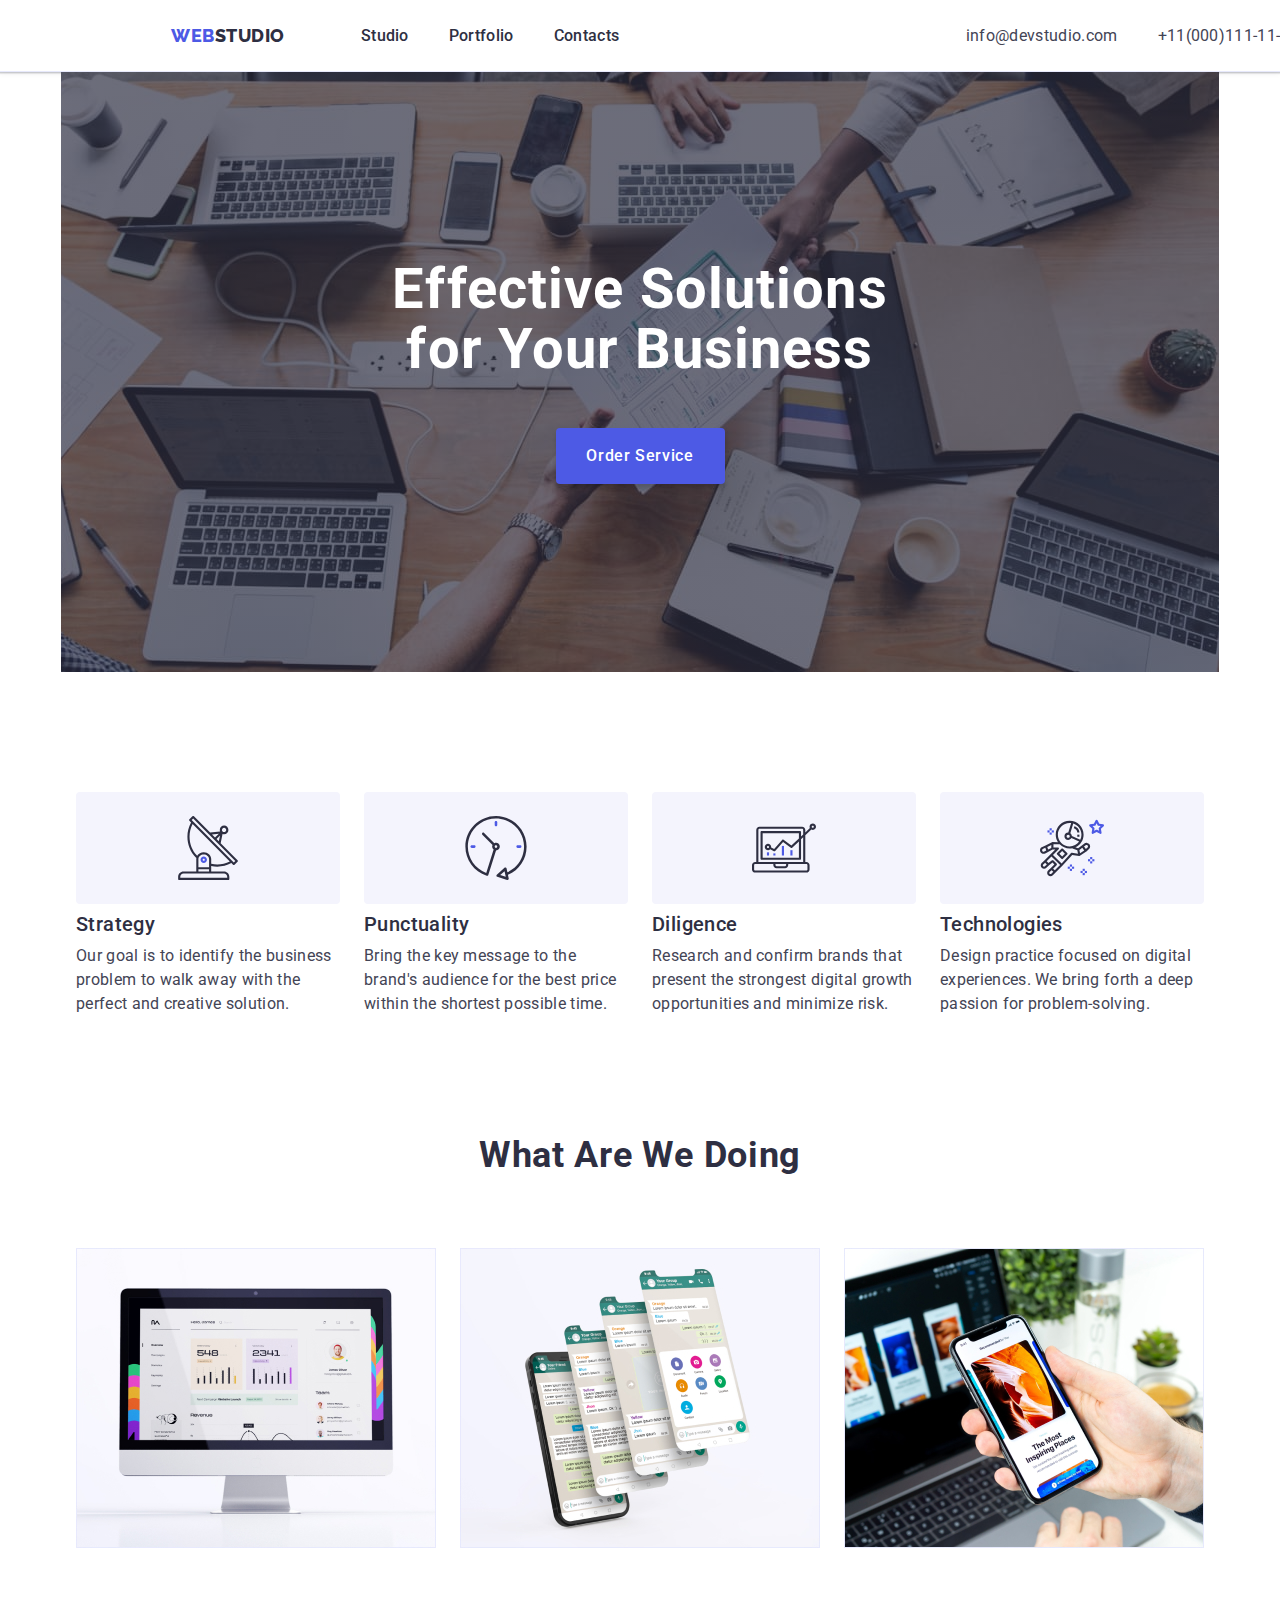
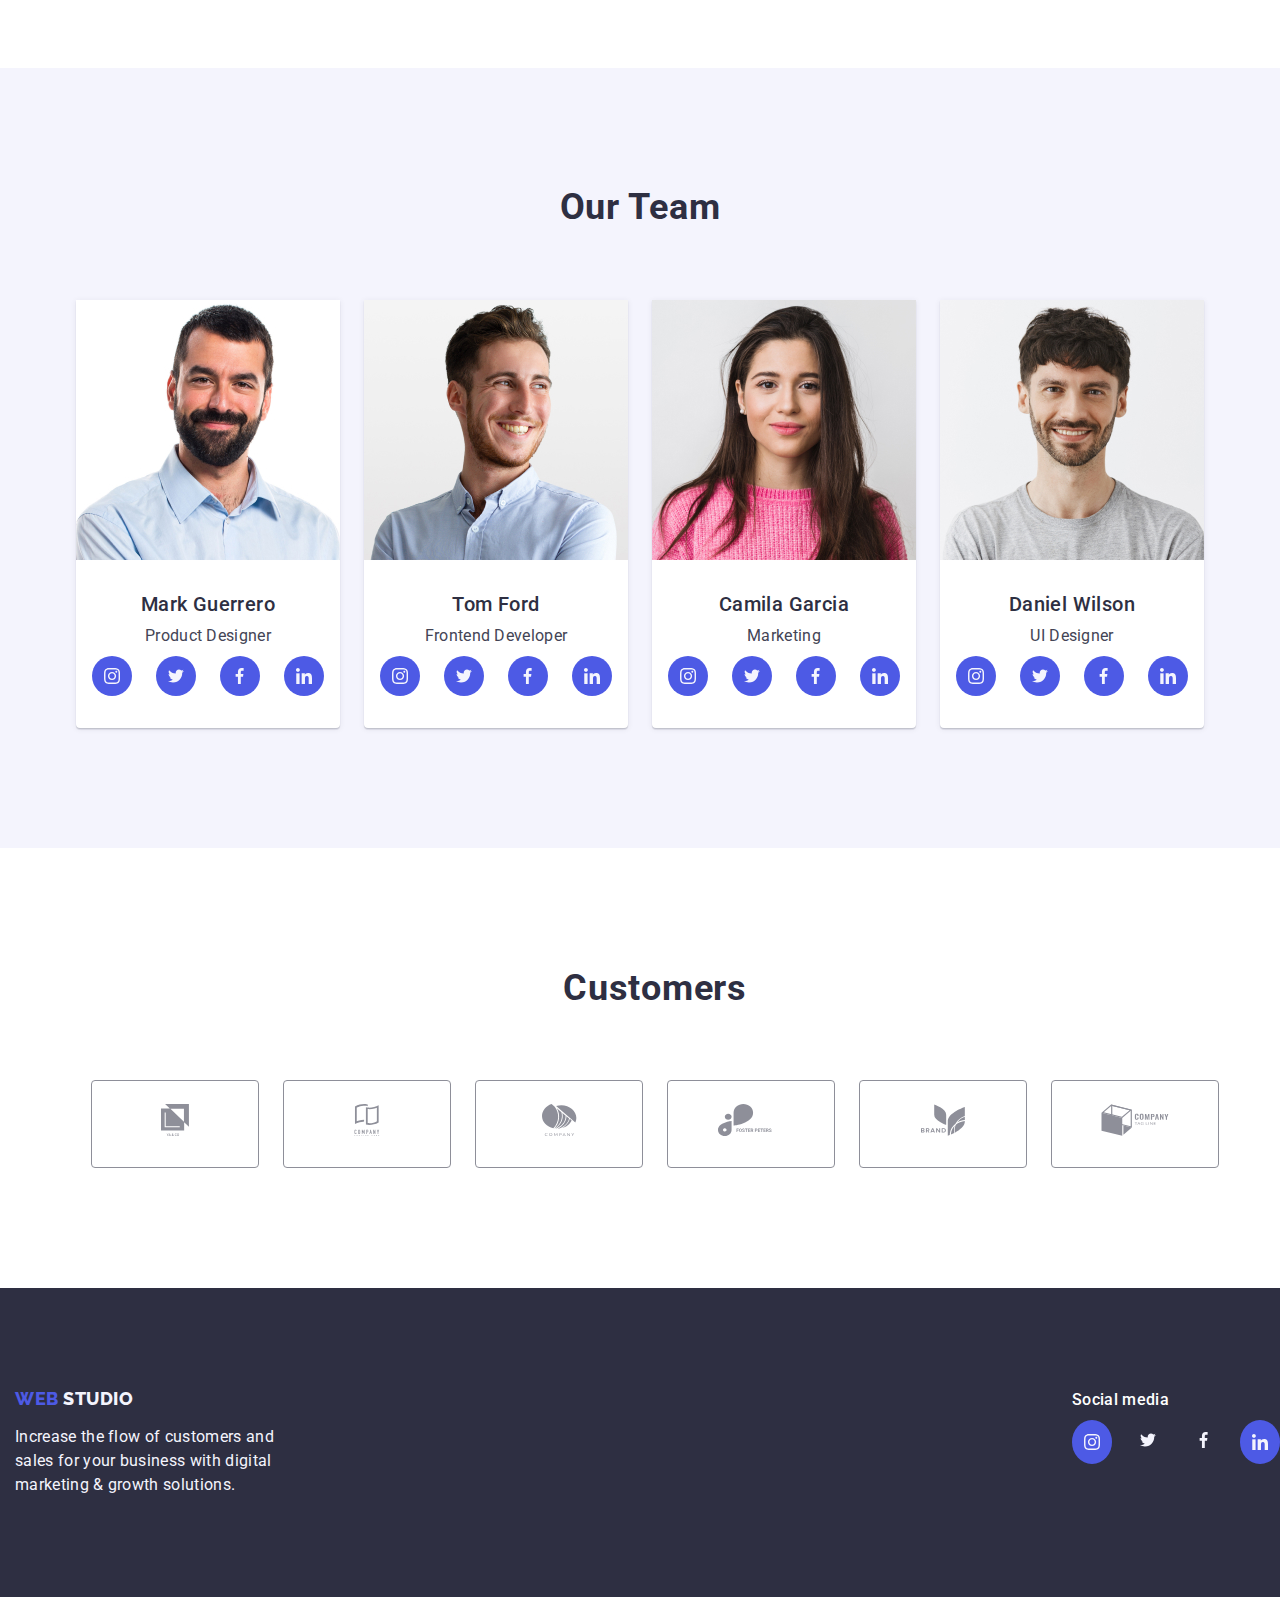
==== commit 224ae571: "1-4 sections" ====
--- a/index.html
+++ b/index.html
@@ -143,14 +143,14 @@
 
                                     </li>
                                     <li class="social-list-item" width="16" height="16">
-                                        <a>
+                                        <a class="social-list-link">
                                             <svg class="social-list-icon" width="16" height="16">
                                                 <use href="./images/sprite.svg#icon-twitter"></use>
                                             </svg>
                                         </a>
                                     </li>
                                     <li class="social-list-item">
-                                        <a>
+                                        <a class="social-list-link">
                                             <svg class="social-list-icon" width="16" height="16">
                                                 <use href="./images/sprite.svg#icon-facebook"></use>
                                             </svg>
@@ -184,14 +184,14 @@
 
                                     </li>
                                     <li class="social-list-item" width="16" height="16">
-                                        <a>
+                                        <a class="social-list-link">
                                             <svg class="social-list-icon" width="16" height="16">
                                                 <use href="./images/sprite.svg#icon-twitter"></use>
                                             </svg>
                                         </a>
                                     </li>
                                     <li class="social-list-item">
-                                        <a>
+                                        <a class="social-list-link">
                                             <svg class="social-list-icon" width="16" height="16">
                                                 <use href="./images/sprite.svg#icon-facebook"></use>
                                             </svg>
@@ -228,14 +228,14 @@
 
                                     </li>
                                     <li class="social-list-item" width="16" height="16">
-                                        <a>
+                                        <a class="social-list-link">
                                             <svg class="social-list-icon" width="16" height="16">
                                                 <use href="./images/sprite.svg#icon-twitter"></use>
                                             </svg>
                                         </a>
                                     </li>
                                     <li class="social-list-item">
-                                        <a>
+                                        <a class="social-list-link">
                                             <svg class="social-list-icon" width="16" height="16">
                                                 <use href="./images/sprite.svg#icon-facebook"></use>
                                             </svg>
@@ -270,14 +270,14 @@
 
                                     </li>
                                     <li class="social-list-item" width="16" height="16">
-                                        <a>
+                                        <a class="social-list-link">
                                             <svg class="social-list-icon" width="16" height="16">
                                                 <use href="./images/sprite.svg#icon-twitter"></use>
                                             </svg>
                                         </a>
                                     </li>
                                     <li class="social-list-item">
-                                        <a>
+                                        <a class="social-list-link">
                                             <svg class="social-list-icon" width="16" height="16">
                                                 <use href="./images/sprite.svg#icon-facebook"></use>
                                             </svg>
@@ -300,59 +300,61 @@
 
             </section>
             <section class="customers container">
-                <h2 class="customers-title">Customers</h2>
-                <ul class="customers-list list">
-                    <li class="customers-list-item">
-                        <a href="#">
-                            <svg class="customers-icons" height="32" width="104">
-                                <use href="./images/sprite.svg#icon-group"></use>
-                            </svg>
-                        </a>
-                    </li>
-                    <li class="customers-list-item">
-                        <a href="">
-                            <svg class="customers-icons" height="32" width="104">
-                                <use href="./images/sprite.svg#icon-group-1"></use>
-                            </svg>
-                        </a>
-                    </li>
-                    <li class="customers-list-item">
-                        <a href="">
-                            <div>
+                <div class="container">
+                    <h2 class="customers-title">Customers</h2>
+                    <ul class="customers-list list">
+                        <li class="customers-list-item">
+                            <a href="#">
                                 <svg class="customers-icons" height="32" width="104">
-                                    <use href="./images/sprite.svg#icon-group-2"></use>
-                                </svg>
-                            </div>
-                        </a>
-                    </li>
-                    <li class="customers-list-item">
-                        <a href="">
-                            <div>
+                                    <use href="./images/sprite.svg#icon-group"></use>
+                                </svg>
+                            </a>
+                        </li>
+                        <li class="customers-list-item">
+                            <a href="">
                                 <svg class="customers-icons" height="32" width="104">
-                                    <use href="./images/sprite.svg#icon-group-3"></use>
-                                </svg>
-                            </div>
-                        </a>
-                    </li>
-                    <li class="customers-list-item">
-                        <a href="">
-                            <div>
-                                <svg class="customers-icons" height="32" width="104">
-                                    <use href="./images/sprite.svg#icon-group-4"></use>
-                                </svg>
-                            </div>
-                        </a>
-                    </li>
-                    <li class="customers-list-item">
-                        <a href="#">
-                            <div>
-                                <svg class="customers-icons" height="32" width="104">
-                                    <use href="./images/sprite.svg#icon-group-5"></use>
-                                </svg>
-                            </div>
-                        </a>
-                    </li>
-                </ul>
+                                    <use href="./images/sprite.svg#icon-group-1"></use>
+                                </svg>
+                            </a>
+                        </li>
+                        <li class="customers-list-item">
+                            <a href="">
+                                <div>
+                                    <svg class="customers-icons" height="32" width="104">
+                                        <use href="./images/sprite.svg#icon-group-2"></use>
+                                    </svg>
+                                </div>
+                            </a>
+                        </li>
+                        <li class="customers-list-item">
+                            <a href="">
+                                <div>
+                                    <svg class="customers-icons" height="32" width="104">
+                                        <use href="./images/sprite.svg#icon-group-3"></use>
+                                    </svg>
+                                </div>
+                            </a>
+                        </li>
+                        <li class="customers-list-item">
+                            <a href="">
+                                <div>
+                                    <svg class="customers-icons" height="32" width="104">
+                                        <use href="./images/sprite.svg#icon-group-4"></use>
+                                    </svg>
+                                </div>
+                            </a>
+                        </li>
+                        <li class="customers-list-item">
+                            <a href="#">
+                                <div>
+                                    <svg class="customers-icons" height="32" width="104">
+                                        <use href="./images/sprite.svg#icon-group-5"></use>
+                                    </svg>
+                                </div>
+                            </a>
+                        </li>
+                    </ul>
+                </div>
             </section>
         </main>
         <footer class="footer link ">
--- a/css/styles.css
+++ b/css/styles.css
@@ -42,6 +42,8 @@
 }
 
 .header {
+  box-shadow: 0px 2px 1px rgba(46, 47, 66, 0.08),
+    0px 1px 1px rgba(46, 47, 66, 0.16), 0px 1px 6px rgba(46, 47, 66, 0.08);
   border-bottom: 1px solid #e7e9fc;
   height: 72px;
   /* background-color: coral; */
@@ -137,14 +139,23 @@
   padding: 188px 0;
   background-color: #2e2f42;
   background-image: linear-gradient(
+      rgba(46, 47, 66, 0.7),
+      rgba(46, 47, 66, 0.7)
+    ),
+    url(../images/bg-people-office.jpg);
+
+  /*   background-image: linear-gradient(
       to right,
       rgba(46, 47, 66, 0.7),
       rgba(46, 47, 66, 0.7)
     ),
-    url(../images/bg-people-office.jpg);
+    url(../images/bg-people-office.jpg); */
   /*   Щоб було накладення темного градієнту, його потрібно вказати перед картинкою */
   background-repeat: no-repeat;
+  background-position: center;
+  background-size: cover;
   height: 600px;
+  max-width: 1440px;
   display: flex;
 }
 
@@ -193,6 +204,7 @@
   padding: 120px 0;
   /* background-color: gold; */
 }
+
 .advantages-list {
   display: flex;
   gap: 24px;
@@ -205,10 +217,10 @@
   background-color: #f4f4fd;
   padding: 24px 0 24px 0;
   margin-bottom: 8px;
-}
-.icon-advantages {
-  margin: 0 auto;
-  display: block;
+  display: flex; /* Вирівнювання icon-advantages завдяки flex-box  */
+  align-items: center;
+  justify-content: center;
+  border-radius: 4px;
 }
 
 .advantages-item {
@@ -307,11 +319,16 @@
   margin-bottom: 72px;
 }
 .our-team-list {
-  display: flex;
-  gap: 24px;
-  padding: 0;
+  gap: 24px;
+  padding: 0;
+  display: flex;
+  align-items: center;
+  justify-content: center;
 }
 .our-team-card {
+  box-shadow: 0px 1px 6px rgba(46, 47, 66, 0.08),
+    0px 1px 1px rgba(46, 47, 66, 0.16), 0px 2px 1px rgba(46, 47, 66, 0.08);
+  border-radius: 0px 0px 4px 4px;
   width: calc((100% - 3 * 24px) / 4);
   background-color: #ffffff;
   /*   width: 264px;
@@ -355,18 +372,30 @@
   padding: 0;
   margin-top: 8px;
 }
+.social-list-link {
+  display: flex;
+
+  height: 100%;
+  width: 100%; /* що встановлює ширину елемента на 100% ширини батьківського контейнера */
+  background-color: #4d5ae5;
+  border-radius: 50%;
+  align-items: center;
+  justify-content: center;
+}
 .social-list-icon {
   margin: 12px;
-}
-.social-list-item {
+  fill: #f4f4fd;
+}
+/* .social-list-item {
   display: block;
   width: 40px;
   height: 40px;
   background-color: #4d5ae5;
   border-radius: 50%;
-}
+} */
 .customers {
   padding-top: 120px;
+  padding-bottom: 120px;
 }
 .customers-title {
   font-style: normal;
@@ -384,7 +413,6 @@
   padding-left: 0;
   display: flex;
   gap: 24px;
-  margin-bottom: 120px;
 }
 
 .customers-list-item {
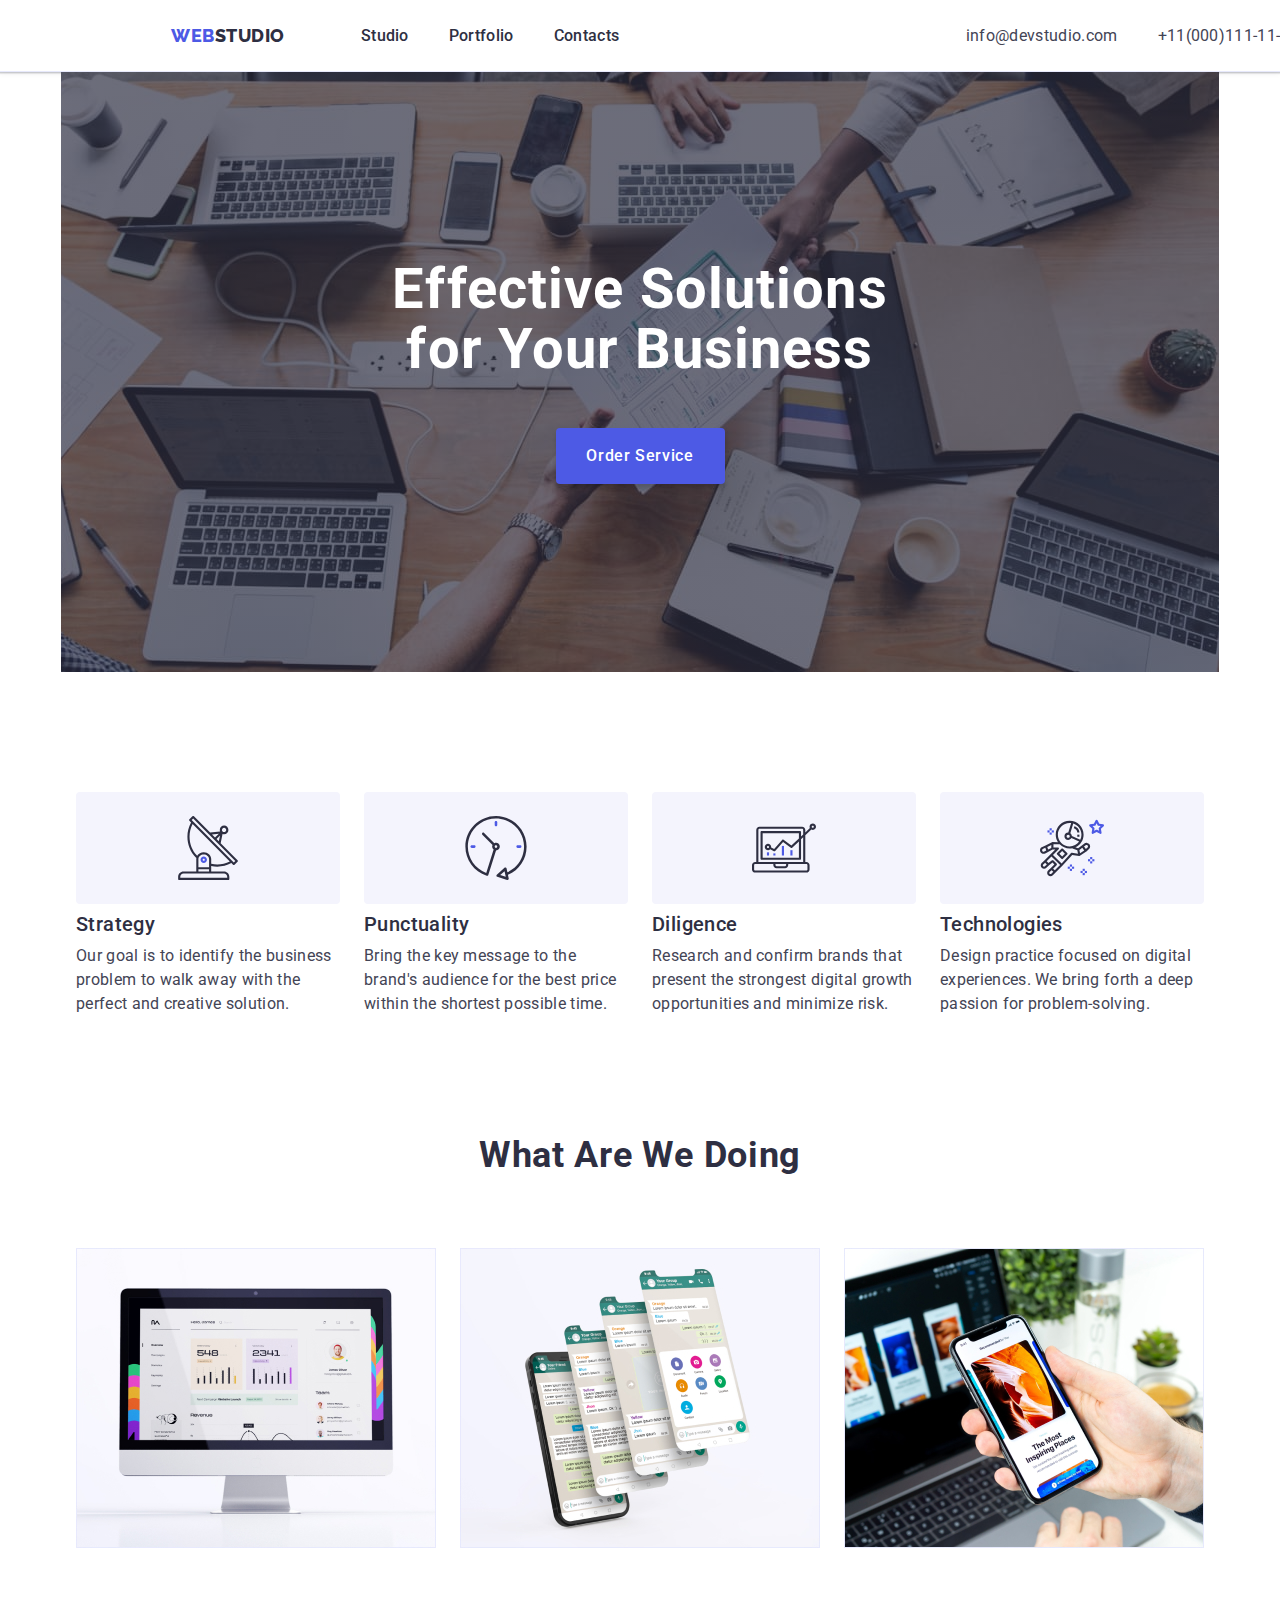
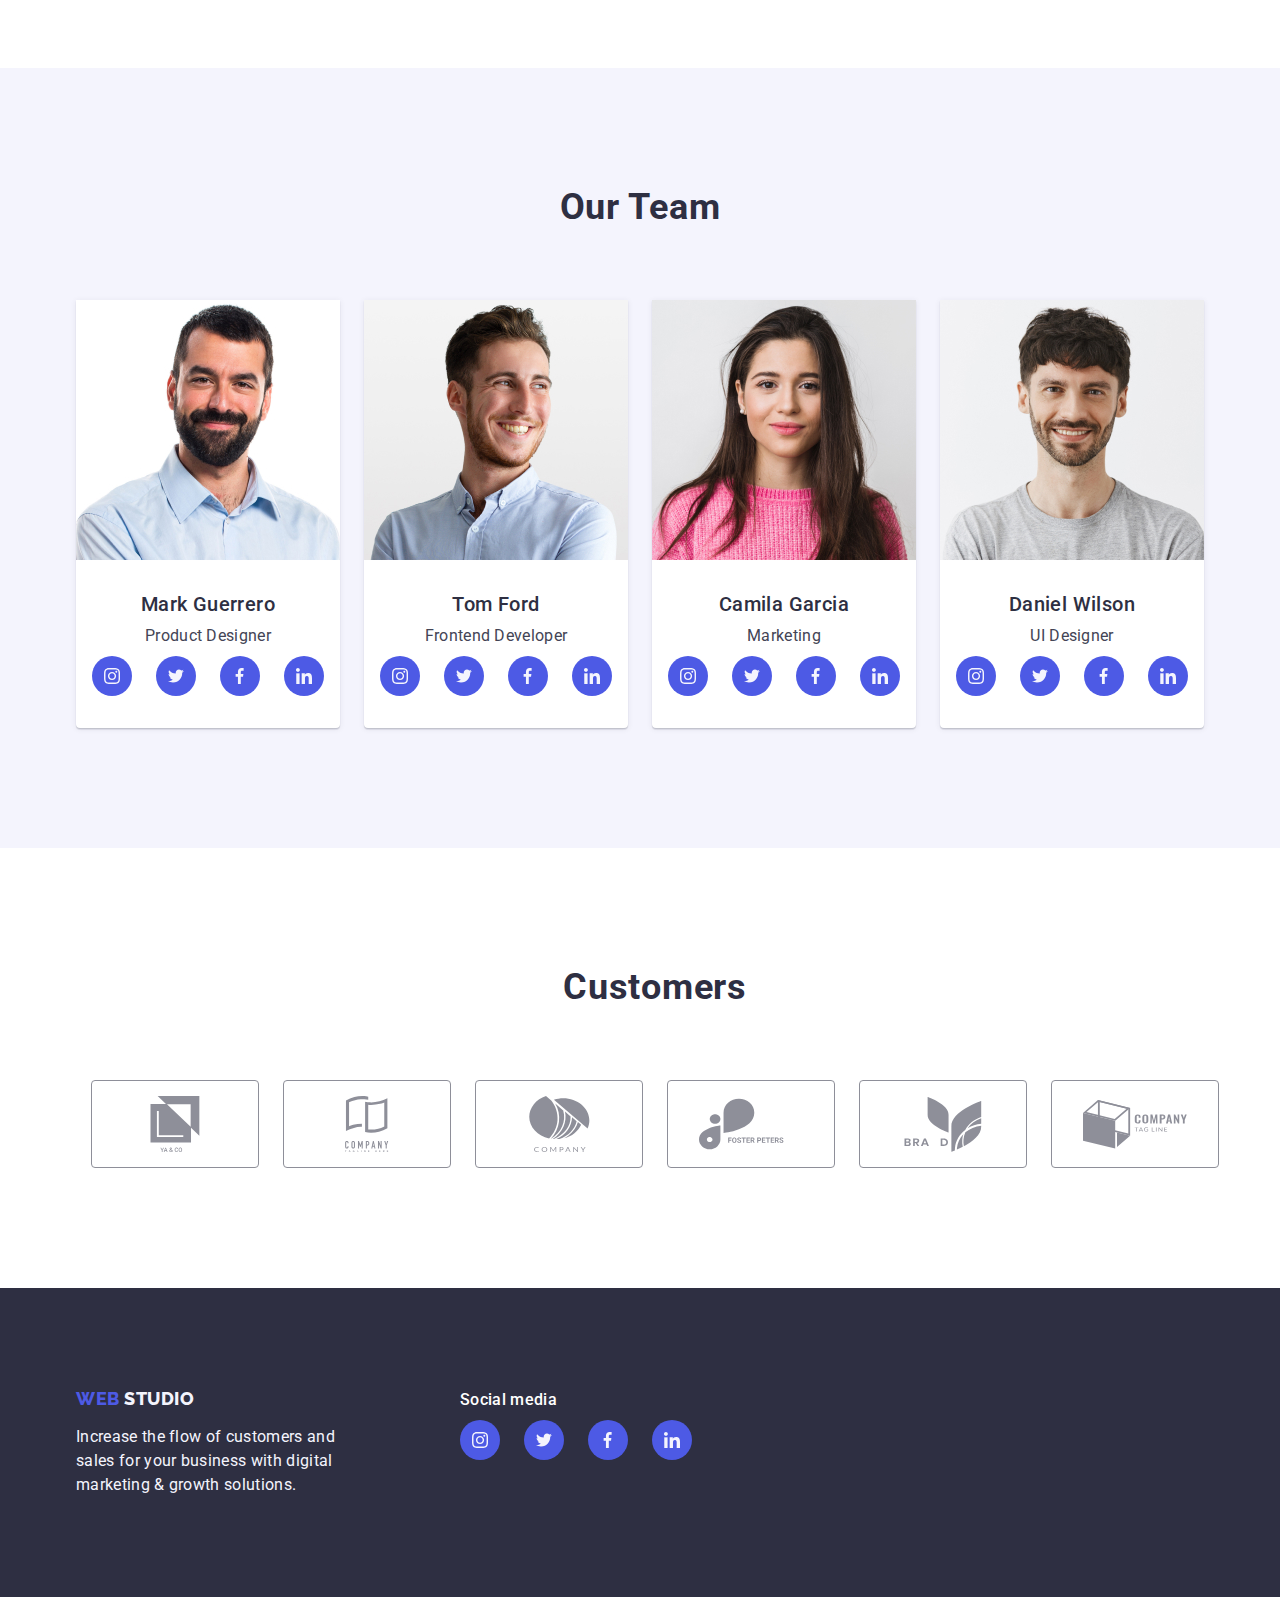
==== commit 5852367a: "test studio" ====
--- a/index.html
+++ b/index.html
@@ -133,7 +133,7 @@
                                 <p class="card-descr">Product Designer</p>
                                 <ul class="social-list list">
                                     <li class="social-list-item">
-                                        <a href="#" class="social-list-link">
+                                        <a href="#" class="social-list-link link">
                                             <svg class="social-list-icon" width="16" height="16">
                                                 <use href="./images/sprite.svg#icon-instagram"></use>
                                             </svg>
@@ -304,50 +304,50 @@
                     <h2 class="customers-title">Customers</h2>
                     <ul class="customers-list list">
                         <li class="customers-list-item">
-                            <a href="#">
-                                <svg class="customers-icons" height="32" width="104">
+                            <a href="#" class="customers-list-link">
+                                <svg class="customers-icons" height="56" width="104">
                                     <use href="./images/sprite.svg#icon-group"></use>
                                 </svg>
                             </a>
                         </li>
                         <li class="customers-list-item">
-                            <a href="">
-                                <svg class="customers-icons" height="32" width="104">
+                            <a href="#" class="customers-list-link">
+                                <svg class="customers-icons" height="56" width="104">
                                     <use href="./images/sprite.svg#icon-group-1"></use>
                                 </svg>
                             </a>
                         </li>
                         <li class="customers-list-item">
-                            <a href="">
+                            <a href="#" class="customers-list-link">
                                 <div>
-                                    <svg class="customers-icons" height="32" width="104">
+                                    <svg class="customers-icons" height="56" width="104">
                                         <use href="./images/sprite.svg#icon-group-2"></use>
                                     </svg>
                                 </div>
                             </a>
                         </li>
                         <li class="customers-list-item">
-                            <a href="">
+                            <a href="#" class="customers-list-link">
                                 <div>
-                                    <svg class="customers-icons" height="32" width="104">
+                                    <svg class="customers-icons" height="56" width="104">
                                         <use href="./images/sprite.svg#icon-group-3"></use>
                                     </svg>
                                 </div>
                             </a>
                         </li>
                         <li class="customers-list-item">
-                            <a href="">
+                            <a href="#" class="customers-list-link">
                                 <div>
-                                    <svg class="customers-icons" height="32" width="104">
+                                    <svg class="customers-icons" height="56" width="104">
                                         <use href="./images/sprite.svg#icon-group-4"></use>
                                     </svg>
                                 </div>
                             </a>
                         </li>
                         <li class="customers-list-item">
-                            <a href="#">
+                            <a href="#" class="customers-list-link">
                                 <div>
-                                    <svg class="customers-icons" height="32" width="104">
+                                    <svg class="customers-icons" height="56" width="104">
                                         <use href="./images/sprite.svg#icon-group-5"></use>
                                     </svg>
                                 </div>
@@ -357,49 +357,51 @@
                 </div>
             </section>
         </main>
-        <footer class="footer link ">
-            <div class="container-footer container"> <!-- container-footer -->
-                <a class="logo logo-footer link" href="./index.html">Web <span class="logo-light"> Studio</span></a>
-                <p class="footer-text">Increase the flow of customers and sales for your business with digital marketing
-                    & growth solutions.</p>
-            </div> <!-- ///container-footer -->
-            <div class="social-media">
-                <p class="social-media-text">Social media</p>
-                <ul class="social-list media-list list ">
-                    <li class="social-list-item">
-                        <a href="#" class="social-list-link">
-                            <svg class="social-list-icon" width="16" height="16">
-                                <use href="./images/sprite.svg#icon-instagram"></use>
-                            </svg>
-                        </a>
-
-
-
-                    </li>
-                    <li class="social-list-item" width="16" height="16">
-                        <a>
-                            <svg class="social-list-icon" width="16" height="16">
-                                <use href="./images/sprite.svg#icon-twitter"></use>
-                            </svg>
-                        </a>
-                    </li>
-                    <li class="social-list-item">
-                        <a>
-                            <svg class="social-list-icon" width="16" height="16">
-                                <use href="./images/sprite.svg#icon-facebook"></use>
-                            </svg>
-                        </a>
-                    </li>
-                    <li class="social-list-item">
-                        <a href="#" class="social-list-link">
-                            <svg class="social-list-icon" width="16" height="16">
-                                <use href="./images/sprite.svg#icon-linkedin"></use>
-                            </svg>
-                        </a>
-                    </li>
-                </ul>
-
-            </div>
+        <footer class="footer link">
+<div class="container footer-content">
+    <div class="call-to-action ">
+        <a class="logo logo-footer link" href="./index.html">Web <span class="logo-light"> Studio</span></a>
+        <p class="footer-text">Increase the flow of customers and sales for your business with digital marketing
+            & growth solutions.</p>
+    </div>
+    <div class="social-media">
+        <p class="social-media-text">Social media</p>
+        
+            <ul class="social-list list social-list-footer">
+                <li class="social-list-item">
+                    <a href="#" class="social-list-link link">
+                        <svg class="social-list-icon" width="16" height="16">
+                            <use href="./images/sprite.svg#icon-instagram"></use>
+                        </svg>
+                    </a>
+                </li>
+                <li class="social-list-item" width="16" height="16">
+                    <a class="social-list-link">
+                        <svg class="social-list-icon" width="16" height="16">
+                            <use href="./images/sprite.svg#icon-twitter"></use>
+                        </svg>
+                    </a>
+                </li>
+                <li class="social-list-item">
+                    <a class="social-list-link">
+                        <svg class="social-list-icon" width="16" height="16">
+                            <use href="./images/sprite.svg#icon-facebook"></use>
+                        </svg>
+                    </a>
+                </li>
+                <li class="social-list-item">
+                    <a href="#" class="social-list-link">
+                        <svg class="social-list-icon" width="16" height="16">
+                            <use href="./images/sprite.svg#icon-linkedin"></use>
+                        </svg>
+                    </a>
+                </li>
+            </ul>
+        
+        
+    </div>
+</div>
+            
         </footer>
     </div>
 </body>
--- a/css/styles.css
+++ b/css/styles.css
@@ -341,8 +341,10 @@
 } */
 
 .our-team-info {
-  text-align: center;
-  padding: 32px 16px; /*  для визначення відступів від краю контейнера
+  padding-top: 32px;
+  padding-bottom: 32px;
+  text-align: center;
+  /*  padding: 32px 16px; */ /*  для визначення відступів від краю контейнера
    (можна використовувати аналог padding: 32px 16px 32px або padding-top: 32px; та padding-bottom: 32px; padding-left: 16px; padding-right: 16px) */
 }
 .team-subtitle {
@@ -364,17 +366,14 @@
 }
 
 .social-list {
-  display: flex;
-}
-.social-list {
-  gap: 24px;
-  display: flex;
-  padding: 0;
+  gap: 24px;
+  display: flex;
+  justify-content: center;
+  padding: 0 16px;
   margin-top: 8px;
 }
 .social-list-link {
   display: flex;
-
   height: 100%;
   width: 100%; /* що встановлює ширину елемента на 100% ширини батьківського контейнера */
   background-color: #4d5ae5;
@@ -382,7 +381,12 @@
   align-items: center;
   justify-content: center;
 }
-.social-list-icon {
+.social-list-link:hover,
+.social-list-link:focus {
+  background-color: #404bbf;
+}
+
+.social-list-link .social-list-icon {
   margin: 12px;
   fill: #f4f4fd;
 }
@@ -407,6 +411,7 @@
   text-transform: capitalize;
   color: #2e2f42;
   margin-bottom: 72px;
+  line-height: 1.1; /* для визначення простору між рядками */
 }
 
 .customers-list {
@@ -419,20 +424,40 @@
   display: block;
   width: 168px;
   height: 88px;
-  border: 1px solid #8e8f99; /* #404BBF */
-  border-radius: 4px;
-  padding-top: 23px;
 }
 .customers-icons {
   display: block;
   margin: 0 auto;
 }
+
+.customers-list-link {
+  width: 100%; /* що встановлює ширину елемента на 100% ширини батьківського контейнера */
+  height: 100%;
+  border: 1px solid #8e8f99;
+  border-radius: 4px; /*  що встановлює радіуси кутів елемента */
+  display: flex;
+  align-items: center;
+  justify-content: center;
+  fill: #8e8f99;
+}
+.customers-list-link:hover,
+.customers-list-link:focus {
+  border-color: #404bbf;
+  color: #404bbf;
+  fill: currentColor; /*  для задання значення кольору svg?, що спадає з батьківського елементу (для цього потрібно прибрати властивість fill у спрайті для іконки) */
+}
+
 .footer {
-  display: flex;
   background-color: #2e2f42;
   padding-top: 100px;
   padding-bottom: 100px;
-}
+  
+}
+
+.footer-content{
+  display: flex;
+}
+
 .logo-footer {
   color: #4d5ae5;
   display: inline-block;
@@ -447,6 +472,10 @@
   letter-spacing: 0.02em;
   width: 264px;
 }
+
+.social-media{
+  margin-left: 120px;
+}
 .social-media-text {
   font-family: "Roboto";
   font-style: normal;
@@ -456,6 +485,10 @@
   letter-spacing: 0.02em;
   color: #ffffff;
 }
+.social-list-footer{
+  padding: 0;
+}
+
 .media-list {
   gap: 16px;
 }
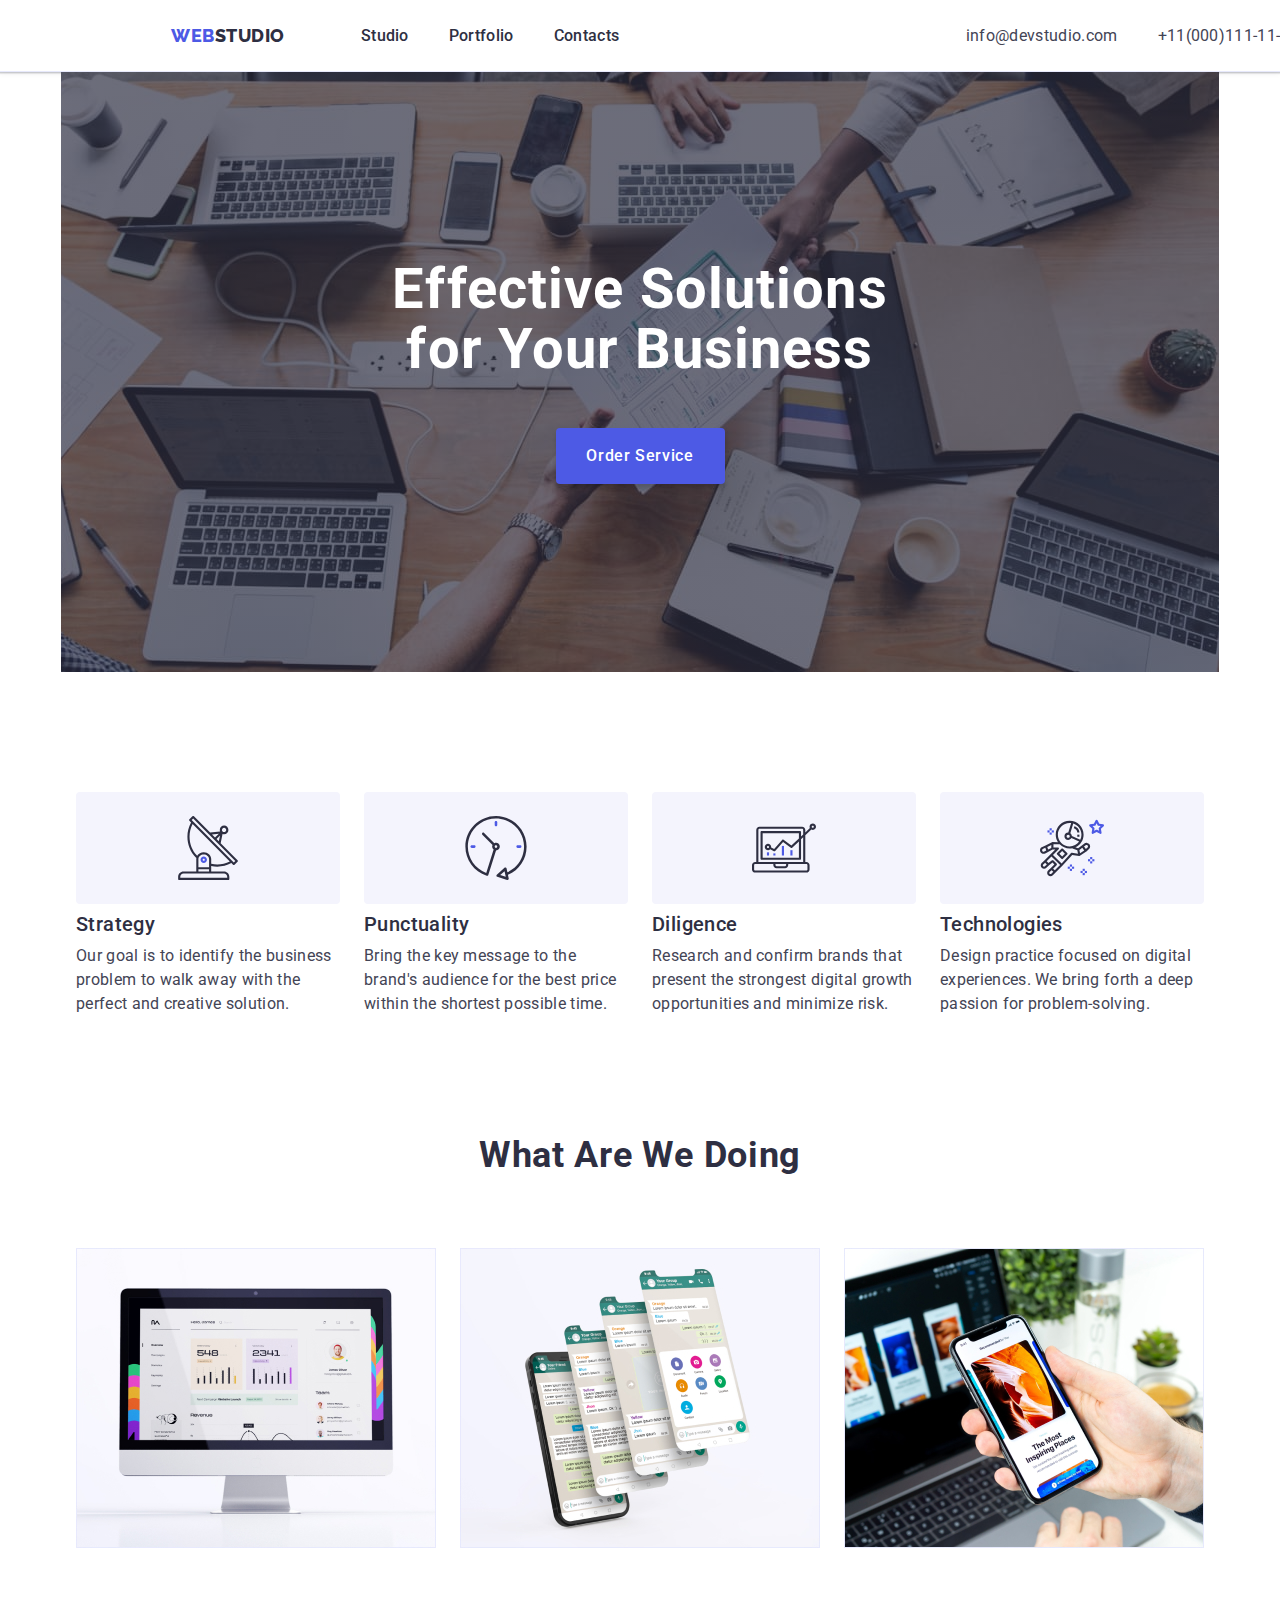
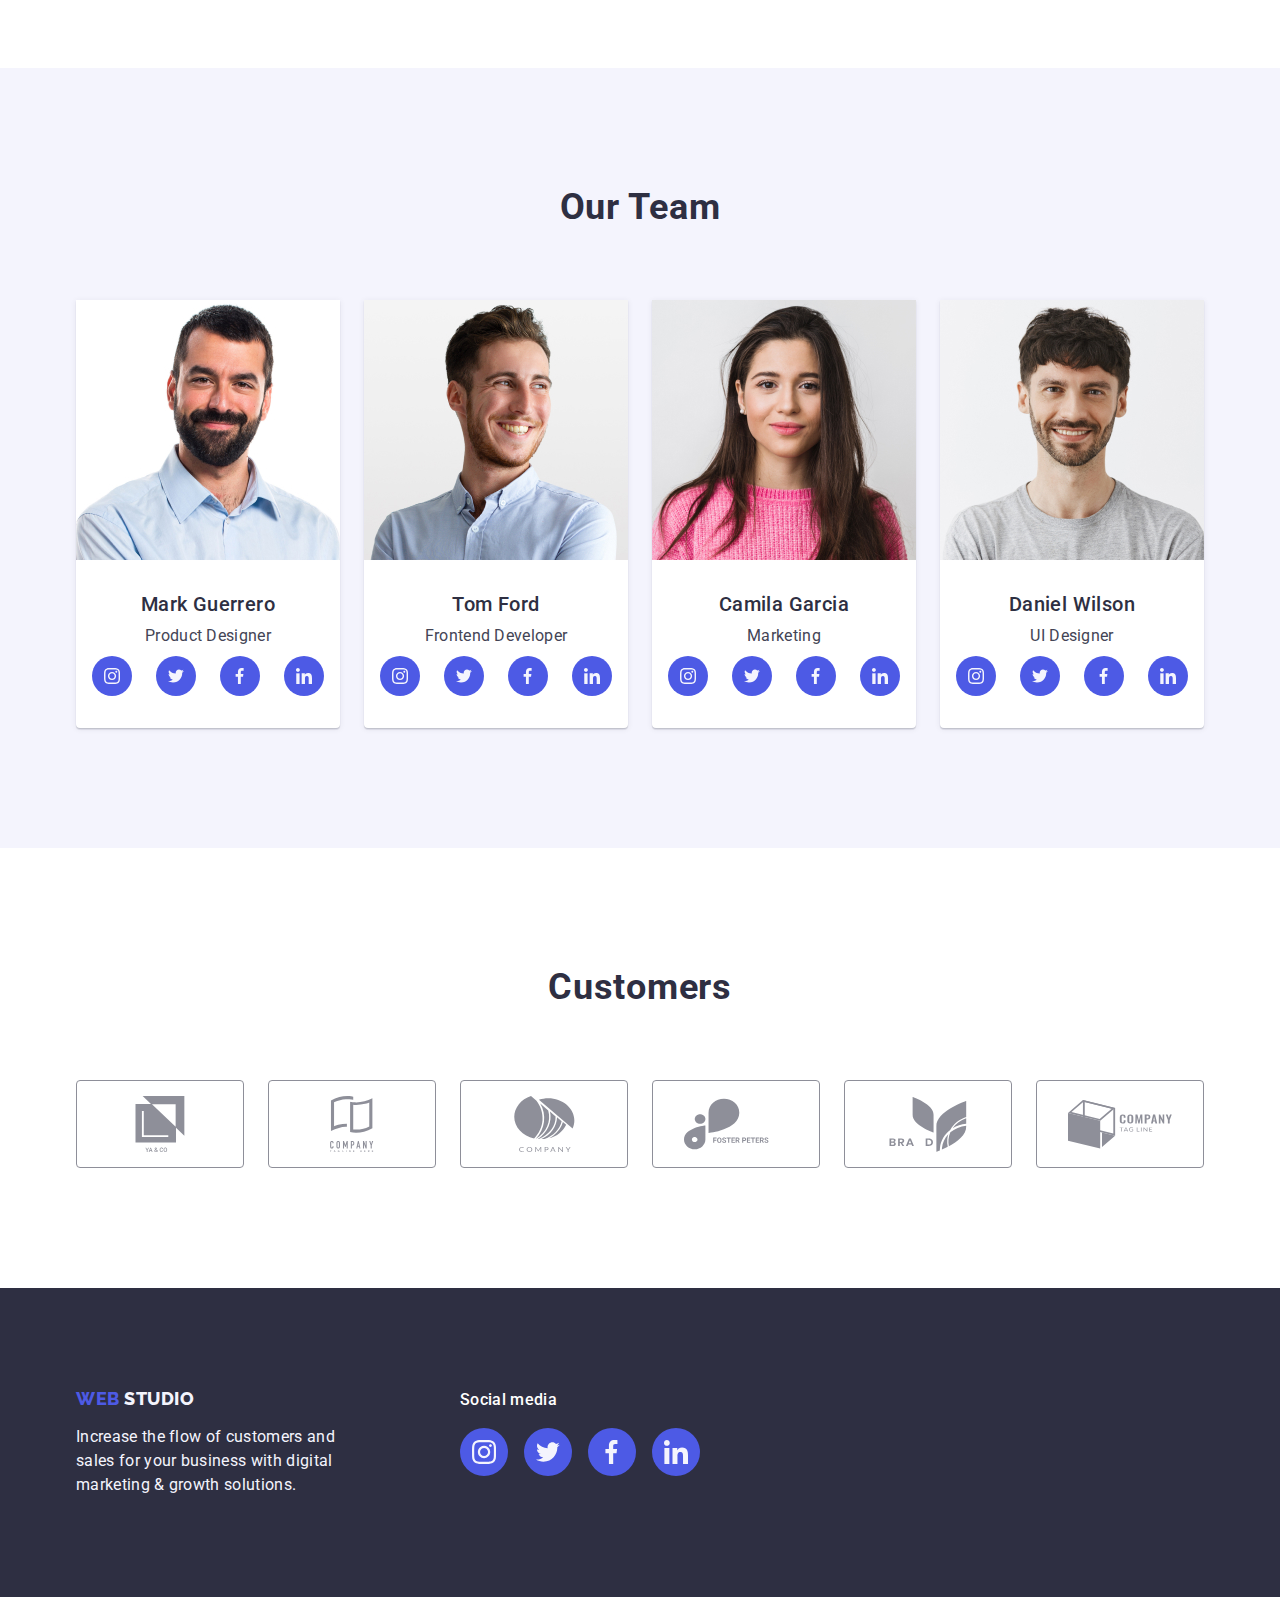
==== commit 8af65263: "test portfolio" ====
--- a/index.html
+++ b/index.html
@@ -143,21 +143,21 @@
 
                                     </li>
                                     <li class="social-list-item" width="16" height="16">
-                                        <a class="social-list-link">
+                                        <a class="social-list-link link">
                                             <svg class="social-list-icon" width="16" height="16">
                                                 <use href="./images/sprite.svg#icon-twitter"></use>
                                             </svg>
                                         </a>
                                     </li>
                                     <li class="social-list-item">
-                                        <a class="social-list-link">
+                                        <a class="social-list-link link">
                                             <svg class="social-list-icon" width="16" height="16">
                                                 <use href="./images/sprite.svg#icon-facebook"></use>
                                             </svg>
                                         </a>
                                     </li>
                                     <li class="social-list-item">
-                                        <a href="#" class="social-list-link">
+                                        <a href="#" class="social-list-link link">
                                             <svg class="social-list-icon" width="16" height="16">
                                                 <use href="./images/sprite.svg#icon-linkedin"></use>
                                             </svg>
@@ -174,7 +174,7 @@
 
                                 <ul class="social-list list">
                                     <li class="social-list-item">
-                                        <a href="#" class="social-list-link">
+                                        <a href="#" class="social-list-link link">
                                             <svg class="social-list-icon" width="16" height="16">
                                                 <use href="./images/sprite.svg#icon-instagram"></use>
                                             </svg>
@@ -184,21 +184,21 @@
 
                                     </li>
                                     <li class="social-list-item" width="16" height="16">
+                                        <a class="social-list-link link">
+                                            <svg class="social-list-icon" width="16" height="16">
+                                                <use href="./images/sprite.svg#icon-twitter"></use>
+                                            </svg>
+                                        </a>
+                                    </li>
+                                    <li class="social-list-item">
                                         <a class="social-list-link">
                                             <svg class="social-list-icon" width="16" height="16">
-                                                <use href="./images/sprite.svg#icon-twitter"></use>
-                                            </svg>
-                                        </a>
-                                    </li>
-                                    <li class="social-list-item">
-                                        <a class="social-list-link">
-                                            <svg class="social-list-icon" width="16" height="16">
                                                 <use href="./images/sprite.svg#icon-facebook"></use>
                                             </svg>
                                         </a>
                                     </li>
                                     <li class="social-list-item">
-                                        <a href="#" class="social-list-link">
+                                        <a href="#" class="social-list-link link">
                                             <svg class="social-list-icon" width="16" height="16">
                                                 <use href="./images/sprite.svg#icon-linkedin"></use>
                                             </svg>
@@ -218,7 +218,7 @@
 
                                 <ul class="social-list list">
                                     <li class="social-list-item">
-                                        <a href="#" class="social-list-link">
+                                        <a href="#" class="social-list-link link">
                                             <svg class="social-list-icon" width="16" height="16">
                                                 <use href="./images/sprite.svg#icon-instagram"></use>
                                             </svg>
@@ -228,21 +228,21 @@
 
                                     </li>
                                     <li class="social-list-item" width="16" height="16">
-                                        <a class="social-list-link">
+                                        <a class="social-list-link link">
                                             <svg class="social-list-icon" width="16" height="16">
                                                 <use href="./images/sprite.svg#icon-twitter"></use>
                                             </svg>
                                         </a>
                                     </li>
                                     <li class="social-list-item">
-                                        <a class="social-list-link">
+                                        <a class="social-list-link link">
                                             <svg class="social-list-icon" width="16" height="16">
                                                 <use href="./images/sprite.svg#icon-facebook"></use>
                                             </svg>
                                         </a>
                                     </li>
                                     <li class="social-list-item">
-                                        <a href="#" class="social-list-link">
+                                        <a href="#" class="social-list-link link">
                                             <svg class="social-list-icon" width="16" height="16">
                                                 <use href="./images/sprite.svg#icon-linkedin"></use>
                                             </svg>
@@ -260,7 +260,7 @@
 
                                 <ul class="social-list list">
                                     <li class="social-list-item">
-                                        <a href="#" class="social-list-link">
+                                        <a href="#" class="social-list-link link">
                                             <svg class="social-list-icon" width="16" height="16">
                                                 <use href="./images/sprite.svg#icon-instagram"></use>
                                             </svg>
@@ -270,21 +270,21 @@
 
                                     </li>
                                     <li class="social-list-item" width="16" height="16">
-                                        <a class="social-list-link">
+                                        <a class="social-list-link link">
                                             <svg class="social-list-icon" width="16" height="16">
                                                 <use href="./images/sprite.svg#icon-twitter"></use>
                                             </svg>
                                         </a>
                                     </li>
                                     <li class="social-list-item">
-                                        <a class="social-list-link">
+                                        <a class="social-list-link link">
                                             <svg class="social-list-icon" width="16" height="16">
                                                 <use href="./images/sprite.svg#icon-facebook"></use>
                                             </svg>
                                         </a>
                                     </li>
                                     <li class="social-list-item">
-                                        <a href="#" class="social-list-link">
+                                        <a href="#" class="social-list-link link">
                                             <svg class="social-list-icon" width="16" height="16">
                                                 <use href="./images/sprite.svg#icon-linkedin"></use>
                                             </svg>
@@ -319,38 +319,30 @@
                         </li>
                         <li class="customers-list-item">
                             <a href="#" class="customers-list-link">
-                                <div>
-                                    <svg class="customers-icons" height="56" width="104">
-                                        <use href="./images/sprite.svg#icon-group-2"></use>
-                                    </svg>
-                                </div>
-                            </a>
-                        </li>
-                        <li class="customers-list-item">
-                            <a href="#" class="customers-list-link">
-                                <div>
-                                    <svg class="customers-icons" height="56" width="104">
-                                        <use href="./images/sprite.svg#icon-group-3"></use>
-                                    </svg>
-                                </div>
-                            </a>
-                        </li>
-                        <li class="customers-list-item">
-                            <a href="#" class="customers-list-link">
-                                <div>
-                                    <svg class="customers-icons" height="56" width="104">
-                                        <use href="./images/sprite.svg#icon-group-4"></use>
-                                    </svg>
-                                </div>
-                            </a>
-                        </li>
-                        <li class="customers-list-item">
-                            <a href="#" class="customers-list-link">
-                                <div>
-                                    <svg class="customers-icons" height="56" width="104">
-                                        <use href="./images/sprite.svg#icon-group-5"></use>
-                                    </svg>
-                                </div>
+                                <svg class="customers-icons" height="56" width="104">
+                                    <use href="./images/sprite.svg#icon-group-2"></use>
+                                </svg>
+                            </a>
+                        </li>
+                        <li class="customers-list-item">
+                            <a href="#" class="customers-list-link">
+                                <svg class="customers-icons" height="56" width="104">
+                                    <use href="./images/sprite.svg#icon-group-3"></use>
+                                </svg>
+                            </a>
+                        </li>
+                        <li class="customers-list-item">
+                            <a href="#" class="customers-list-link">
+                                <svg class="customers-icons" height="56" width="104">
+                                    <use href="./images/sprite.svg#icon-group-4"></use>
+                                </svg>
+                            </a>
+                        </li>
+                        <li class="customers-list-item">
+                            <a href="#" class="customers-list-link">
+                                <svg class="customers-icons" height="56" width="104">
+                                    <use href="./images/sprite.svg#icon-group-5"></use>
+                                </svg>
                             </a>
                         </li>
                     </ul>
@@ -358,50 +350,51 @@
             </section>
         </main>
         <footer class="footer link">
-<div class="container footer-content">
-    <div class="call-to-action ">
-        <a class="logo logo-footer link" href="./index.html">Web <span class="logo-light"> Studio</span></a>
-        <p class="footer-text">Increase the flow of customers and sales for your business with digital marketing
-            & growth solutions.</p>
-    </div>
-    <div class="social-media">
-        <p class="social-media-text">Social media</p>
-        
-            <ul class="social-list list social-list-footer">
-                <li class="social-list-item">
-                    <a href="#" class="social-list-link link">
-                        <svg class="social-list-icon" width="16" height="16">
-                            <use href="./images/sprite.svg#icon-instagram"></use>
-                        </svg>
-                    </a>
-                </li>
-                <li class="social-list-item" width="16" height="16">
-                    <a class="social-list-link">
-                        <svg class="social-list-icon" width="16" height="16">
-                            <use href="./images/sprite.svg#icon-twitter"></use>
-                        </svg>
-                    </a>
-                </li>
-                <li class="social-list-item">
-                    <a class="social-list-link">
-                        <svg class="social-list-icon" width="16" height="16">
-                            <use href="./images/sprite.svg#icon-facebook"></use>
-                        </svg>
-                    </a>
-                </li>
-                <li class="social-list-item">
-                    <a href="#" class="social-list-link">
-                        <svg class="social-list-icon" width="16" height="16">
-                            <use href="./images/sprite.svg#icon-linkedin"></use>
-                        </svg>
-                    </a>
-                </li>
-            </ul>
-        
-        
-    </div>
-</div>
-            
+            <div class="container footer-content">
+                <div class="call-to-action ">
+                    <a class="logo logo-footer link" href="./index.html">Web <span class="logo-light"> Studio</span></a>
+                    <p class="footer-text">Increase the flow of customers and sales for your business with digital
+                        marketing
+                        & growth solutions.</p>
+                </div>
+                <div class="social-media">
+                    <p class="social-media-text">Social media</p>
+                    
+                    <ul class="social-list list social-list-footer">
+                        <li class="social-list-item">
+                            <a href="#" class="social-list-link link footer-social-list-link">
+                                <svg class="social-list-icon" width="24" height="24">
+                                    <use href="./images/sprite.svg#icon-instagram"></use>
+                                </svg>
+                            </a>
+                        </li>
+                        <li class="social-list-item">
+                            <a class="social-list-link link footer-social-list-link">
+                                <svg class="social-list-icon" width="24" height="24">
+                                    <use href="./images/sprite.svg#icon-twitter"></use>
+                                </svg>
+                            </a>
+                        </li>
+                        <li class="social-list-item">
+                            <a class="social-list-link link footer-social-list-link">
+                                <svg class="social-list-icon" width="24" height="24">
+                                    <use href="./images/sprite.svg#icon-facebook"></use>
+                                </svg>
+                            </a>
+                        </li>
+                        <li class="social-list-item">
+                            <a href="#" class="social-list-link link footer-social-list-link">
+                                <svg class="social-list-icon" width="24" height="24">
+                                    <use href="./images/sprite.svg#icon-linkedin"></use>
+                                </svg>
+                            </a>
+                        </li>
+                    </ul>
+
+
+                </div>
+            </div>
+
         </footer>
     </div>
 </body>
--- a/css/styles.css
+++ b/css/styles.css
@@ -398,8 +398,10 @@
   border-radius: 50%;
 } */
 .customers {
-  padding-top: 120px;
-  padding-bottom: 120px;
+/*   padding-top: 120px;
+  padding-bottom: 120px; */
+  padding: 120px 0;
+
 }
 .customers-title {
   font-style: normal;
@@ -439,6 +441,7 @@
   align-items: center;
   justify-content: center;
   fill: #8e8f99;
+  color: #8e8f99;
 }
 .customers-list-link:hover,
 .customers-list-link:focus {
@@ -456,8 +459,11 @@
 
 .footer-content{
   display: flex;
-}
-
+  align-items: baseline;   /* встановлює вирівнювання елементів у поперечному напрямку вздовж головної осі контейнера відносно базової лінії тексту першого рядка кожного елемента */
+}
+.call-to-action{
+  margin-right: 120px;
+}
 .logo-footer {
   color: #4d5ae5;
   display: inline-block;
@@ -473,9 +479,8 @@
   width: 264px;
 }
 
-.social-media{
-  margin-left: 120px;
-}
+/* .social-media{
+} */
 .social-media-text {
   font-family: "Roboto";
   font-style: normal;
@@ -484,15 +489,22 @@
   line-height: 24px;
   letter-spacing: 0.02em;
   color: #ffffff;
+  margin-bottom: 16px;
 }
 .social-list-footer{
   padding: 0;
+  gap: 16px; 
+}
+
+.footer-social-list-link:hover,
+.footer-social-list-link:focus {
+  background-color: #31d0aa;
 }
 
 .media-list {
   gap: 16px;
 }
-/* Portfolio */
+/* //////////////////////////////////////Portfolio //////////////////////////////////////////*/
 
 .portfolio {
   padding: 96px 0 120px;
@@ -531,6 +543,7 @@
   color: #ffffff;
   background-color: #404bbf;
   border: 1px solid transparent; /* для вимкнення кольору при ховері */
+  box-shadow:0px 3px 1px rgba(0, 0, 0, 0.1), 0px 2px 1px rgba(0, 0, 0, 0.08), 0px 2px 2px rgba(0, 0, 0, 0.12); /* для визначення тіні для елемента при наведені мишкою */
 }
 
 .list {
@@ -571,6 +584,14 @@
 .portfolio-card-item {
   width: calc((100% - 48px) / 3);
 }
+.portfolio-card-link{
+  display: block;
+}
+.portfolio-card-link:hover,
+.portfolio-card-link:focus{
+  box-shadow: 0px 1px 6px rgba(46, 47, 66, 0.08), 0px 1px 1px rgba(46, 47, 66, 0.16), 0px 2px 1px rgba(46, 47, 66, 0.08);
+}
+
 .portfolio-card-item-conteiner {
   padding: 32px 16px;
   border: 1px solid #e7e9fc; /* для визначення стилю обводки по периметру контейнера */
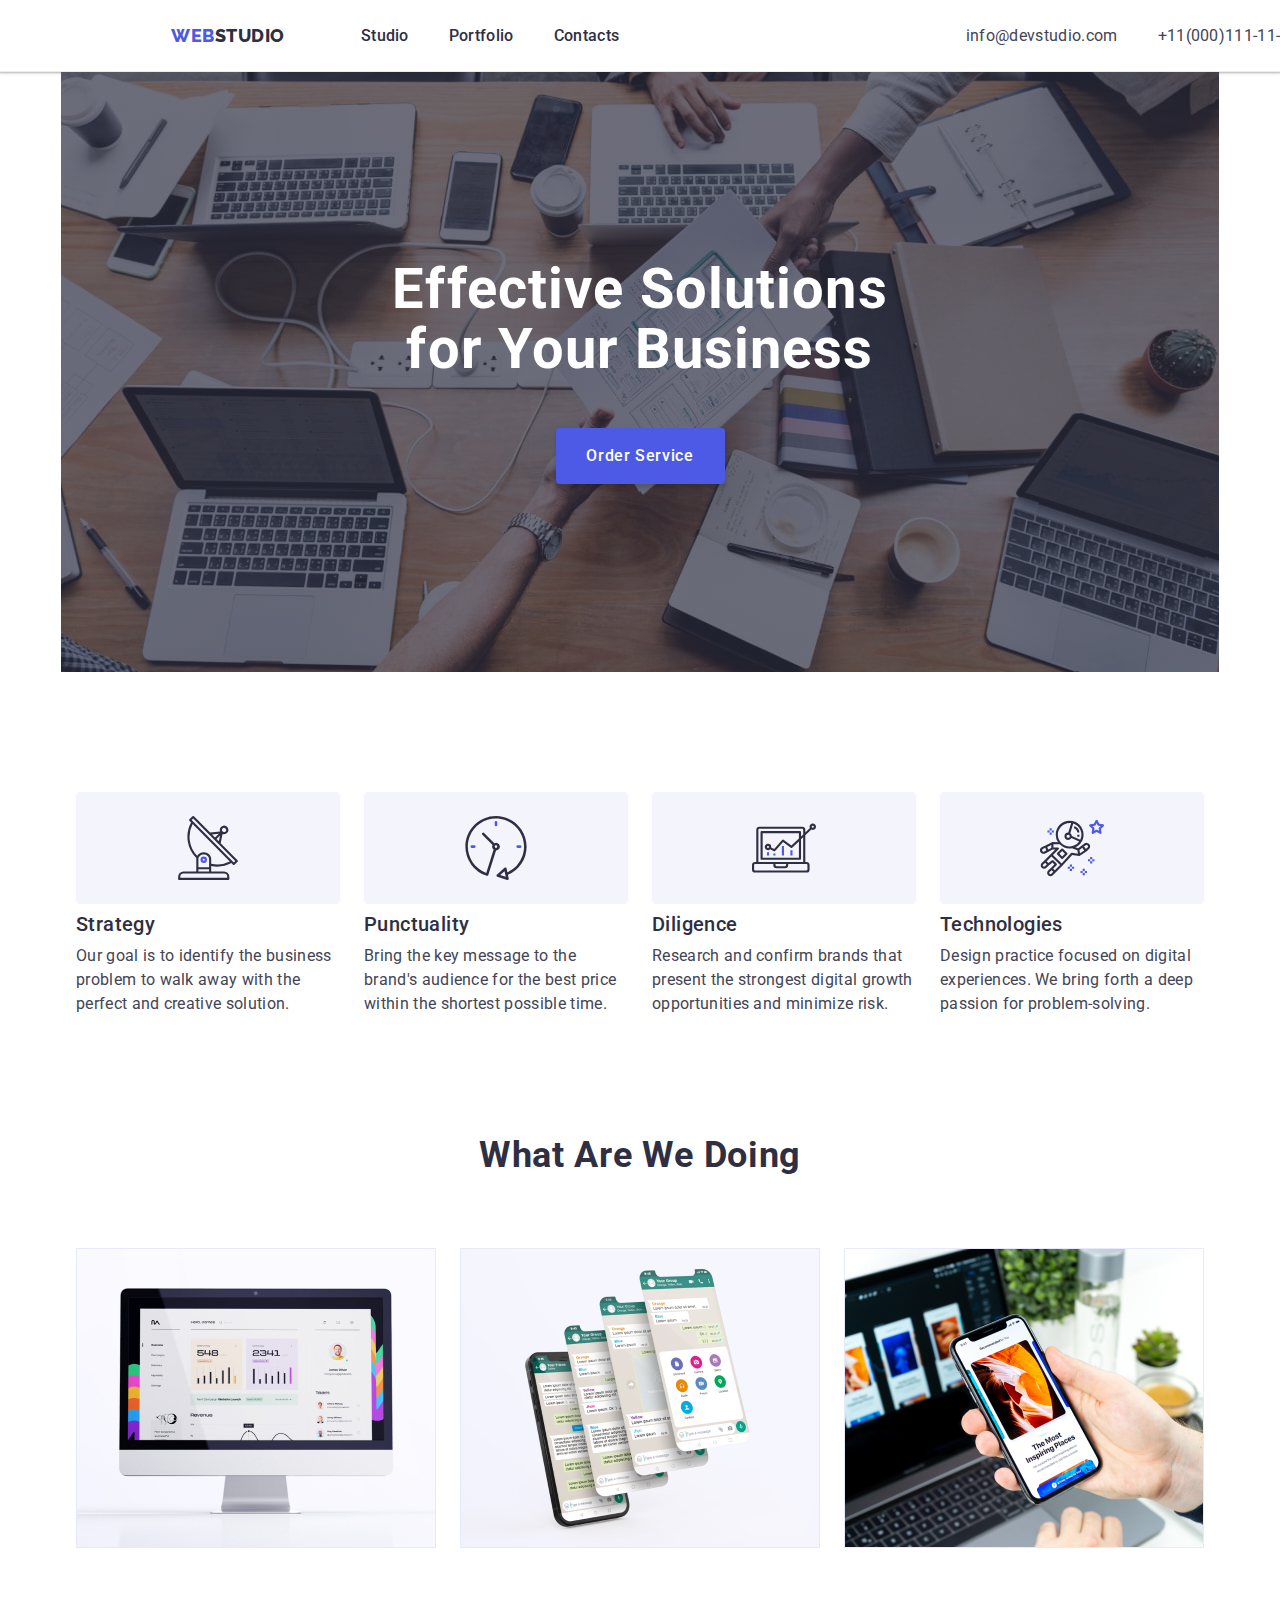
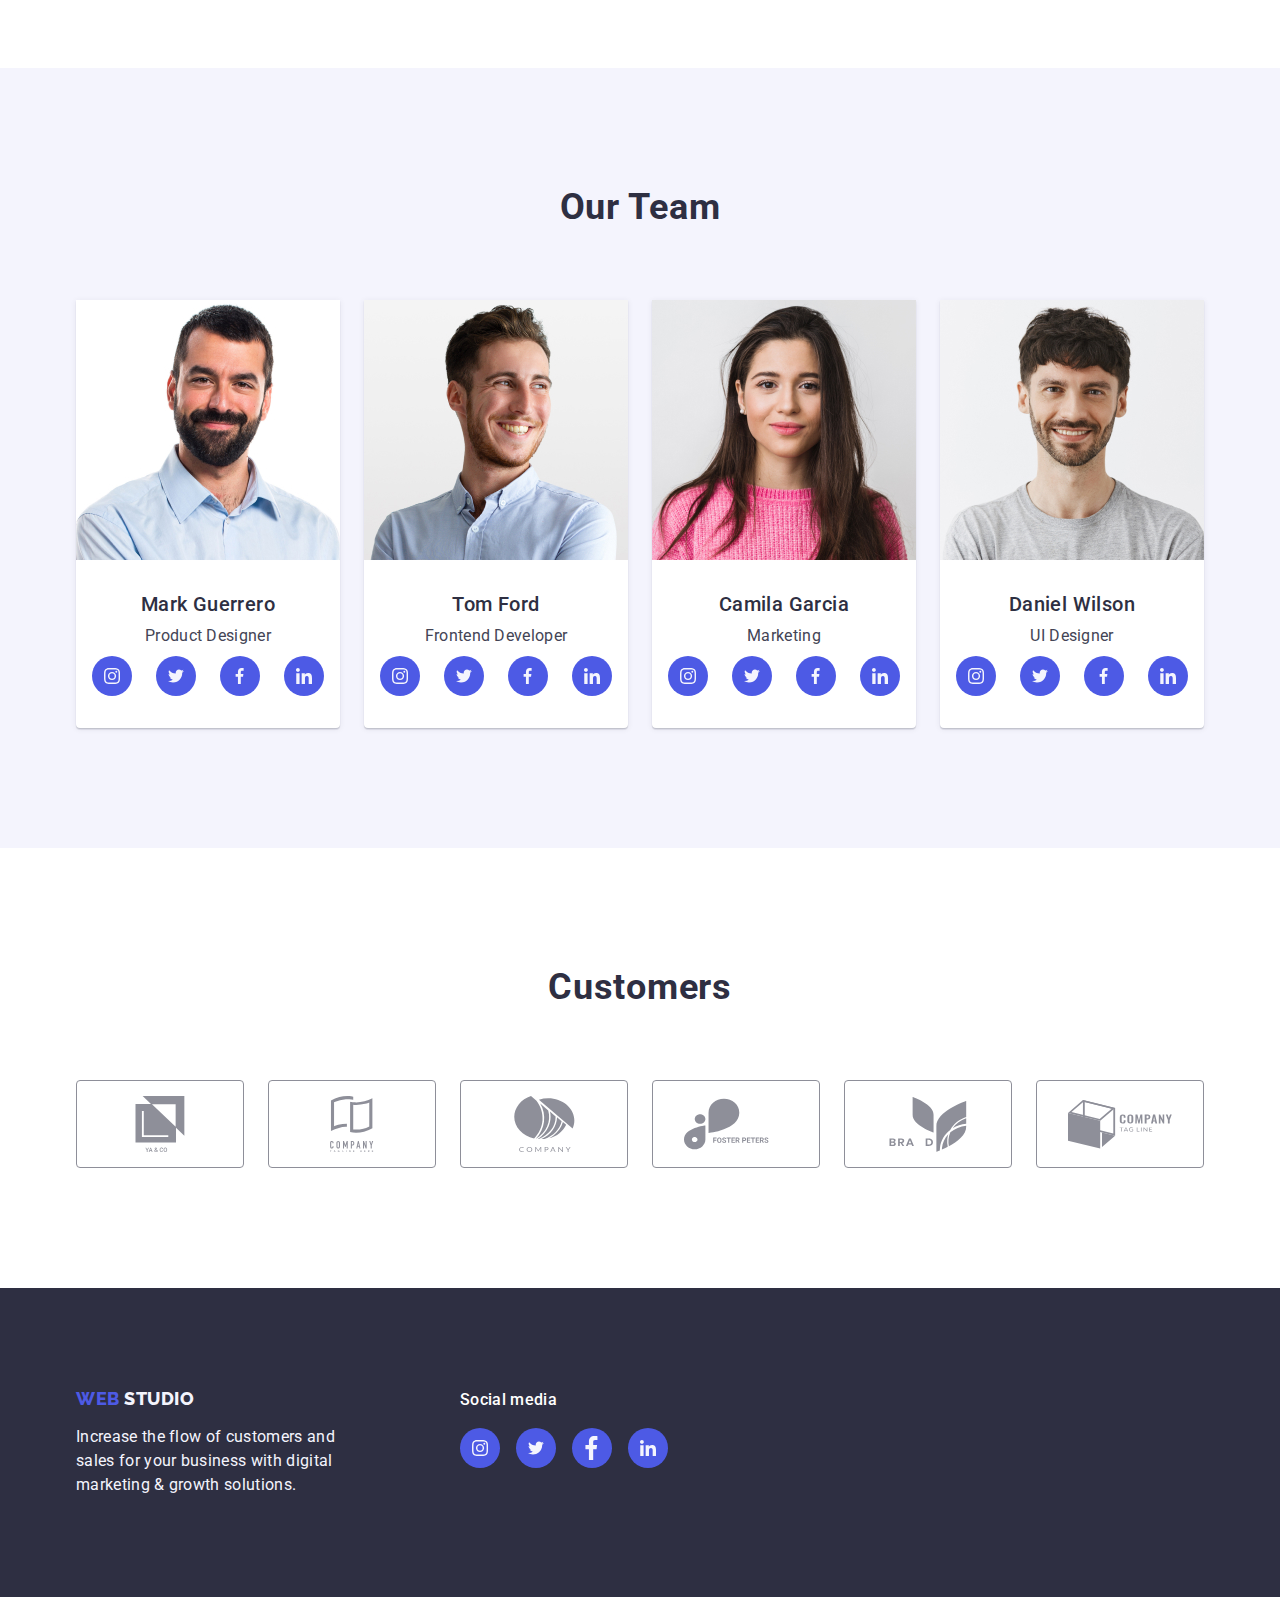
==== commit 6981dd4e: "optimized svg and validated" ====
--- a/index.html
+++ b/index.html
@@ -142,7 +142,7 @@
 
 
                                     </li>
-                                    <li class="social-list-item" width="16" height="16">
+                                    <li class="social-list-item" >
                                         <a class="social-list-link link">
                                             <svg class="social-list-icon" width="16" height="16">
                                                 <use href="./images/sprite.svg#icon-twitter"></use>
@@ -183,7 +183,7 @@
 
 
                                     </li>
-                                    <li class="social-list-item" width="16" height="16">
+                                    <li class="social-list-item">
                                         <a class="social-list-link link">
                                             <svg class="social-list-icon" width="16" height="16">
                                                 <use href="./images/sprite.svg#icon-twitter"></use>
@@ -227,7 +227,7 @@
 
 
                                     </li>
-                                    <li class="social-list-item" width="16" height="16">
+                                    <li class="social-list-item">
                                         <a class="social-list-link link">
                                             <svg class="social-list-icon" width="16" height="16">
                                                 <use href="./images/sprite.svg#icon-twitter"></use>
@@ -269,7 +269,7 @@
 
 
                                     </li>
-                                    <li class="social-list-item" width="16" height="16">
+                                    <li class="social-list-item">
                                         <a class="social-list-link link">
                                             <svg class="social-list-icon" width="16" height="16">
                                                 <use href="./images/sprite.svg#icon-twitter"></use>
@@ -359,30 +359,30 @@
                 </div>
                 <div class="social-media">
                     <p class="social-media-text">Social media</p>
-                    
+
                     <ul class="social-list list social-list-footer">
-                        <li class="social-list-item">
+                        <li class="social-list-item social-list-item-footer">
                             <a href="#" class="social-list-link link footer-social-list-link">
                                 <svg class="social-list-icon" width="24" height="24">
                                     <use href="./images/sprite.svg#icon-instagram"></use>
                                 </svg>
                             </a>
                         </li>
-                        <li class="social-list-item">
+                        <li class="social-list-item social-list-item-footer">
                             <a class="social-list-link link footer-social-list-link">
                                 <svg class="social-list-icon" width="24" height="24">
                                     <use href="./images/sprite.svg#icon-twitter"></use>
                                 </svg>
                             </a>
                         </li>
-                        <li class="social-list-item">
+                        <li class="social-list-item social-list-item-footer">
                             <a class="social-list-link link footer-social-list-link">
                                 <svg class="social-list-icon" width="24" height="24">
                                     <use href="./images/sprite.svg#icon-facebook"></use>
                                 </svg>
                             </a>
                         </li>
-                        <li class="social-list-item">
+                        <li class="social-list-item social-list-item-footer">
                             <a href="#" class="social-list-link link footer-social-list-link">
                                 <svg class="social-list-icon" width="24" height="24">
                                     <use href="./images/sprite.svg#icon-linkedin"></use>
--- a/css/styles.css
+++ b/css/styles.css
@@ -495,6 +495,10 @@
   padding: 0;
   gap: 16px; 
 }
+.social-list-item-footer{
+  width: 40px;
+  height: 40px;
+}
 
 .footer-social-list-link:hover,
 .footer-social-list-link:focus {
